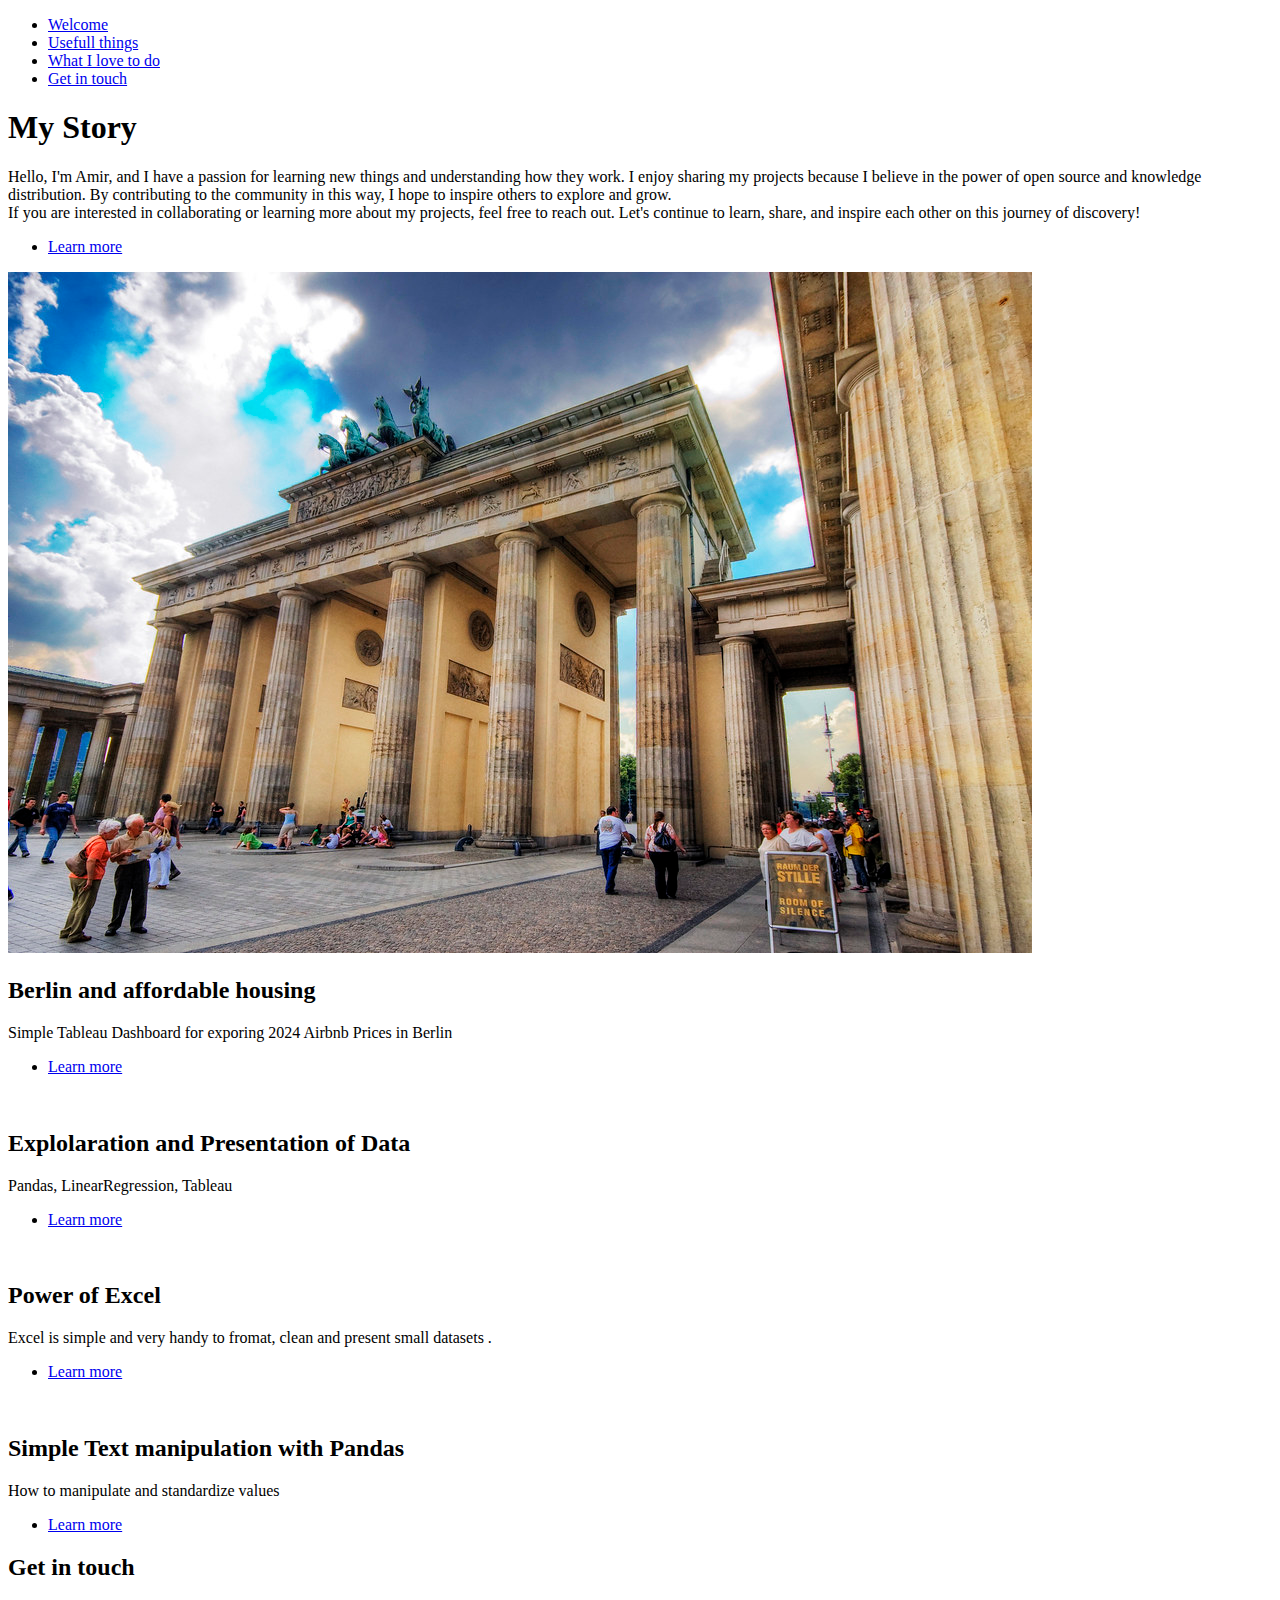
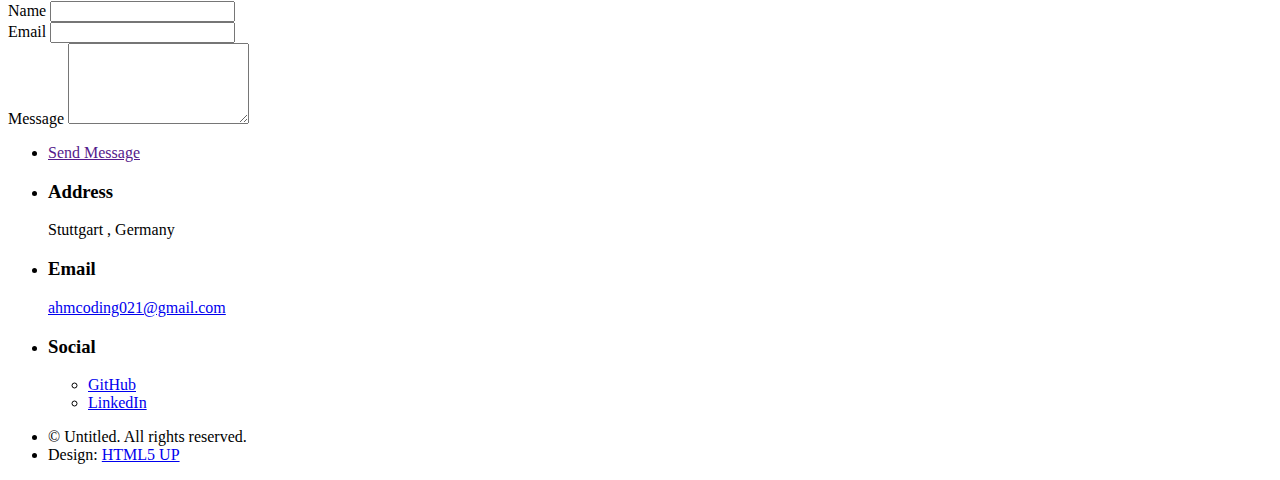
==== index.html @ 679b7dab "Airbnb" ====
<!DOCTYPE HTML>
<!--
	Hyperspace by HTML5 UP
	html5up.net | @ajlkn
	Free for personal and commercial use under the CCA 3.0 license (html5up.net/license)
-->
<html>

<head>
	<title>Open Source Lover </title>
	<meta charset="utf-8" />
	<meta name="viewport" content="width=device-width, initial-scale=1, user-scalable=no" />
	<link rel="stylesheet" href="assets/css/main.css" />
	<noscript>
		<link rel="stylesheet" href="assets/css/noscript.css" />
	</noscript>
</head>

<body class="is-preload">

	<!-- Sidebar -->
	<section id="sidebar">
		<div class="inner">
			<nav>
				<ul>
					<li><a href="#intro">Welcome</a></li>
					<li><a href="#one">Usefull things</a></li>
					<li><a href="#two">What I love to do</a></li>
					<li><a href="#three">Get in touch</a></li>
				</ul>
			</nav>
		</div>
	</section>

	<!-- Wrapper -->
	<div id="wrapper">

		<!-- Intro -->
		<section id="intro" class="wrapper style1 fullscreen fade-up">
			<div class="inner">
				<h1>My Story</h1>
				<p>Hello, I'm Amir, and I have a passion for learning new things and understanding how they work.
					I enjoy sharing my projects because I believe in the power of open source and knowledge
					distribution.
					By contributing to the community in this way, I hope to inspire others to explore and grow.
					<br />
					If you are interested in collaborating or learning more about my projects, feel free to reach out.
					Let's continue to learn,
					share, and inspire each other on this journey of discovery!
				</p>
				<ul class="actions">
					<li><a href="#one" class="button scrolly">Learn more</a></li>
				</ul>
			</div>
		</section>

		<!-- One -->
		<section id="one" class="wrapper style2 spotlights">
			<section>
				<a href="BerlinAirBnB.html" class="image"><img src="images/Berlin_1.jpg" alt=""
						data-position="25% 25%" /></a>
				<div class="content">
					<div class="inner">
						<h2>Berlin and affordable housing </h2>
						<p>Simple Tableau Dashboard for exporing 2024 Airbnb Prices in Berlin</p>
						<ul class="actions">
							<li><a href="BerlinAirBnB.html" class="button">Learn more</a></li>
						</ul>
					</div>
				</div>
			</section>

			<section>
				<a href="DataExploration.html" class="image"><img src="images/hs.jpg" alt=""
						data-position="center center" /></a>
				<div class="content">
					<div class="inner">
						<h2>Explolaration and Presentation of Data</h2>
						<p> Pandas, LinearRegression, Tableau
						</p>
						<ul class="actions">
							<li><a href="DataExploration.html" class="button">Learn more</a></li>
						</ul>
					</div>
				</div>
			</section>
			<section>
				<a href="Excel.html" class="image"><img src="images/Excel1.jpg" alt="" data-position="top center" /></a>
				<div class="content">
					<div class="inner">
						<h2>Power of Excel</h2>
						<p>Excel is simple and very handy to fromat, clean and present small datasets .</p>
						<ul class="actions">
							<li><a href="Excel.html" class="button">Learn more</a></li>
						</ul>
					</div>
				</div>
			</section>
			<section>
				<a href="PandasTextManipulation.html" class="image"><img src="images/Pandas_1.jpg" alt=""
						data-position="25% 25%" /></a>
				<div class="content">
					<div class="inner">
						<h2>Simple Text manipulation with Pandas </h2>
						<p>How to manipulate and standardize values</p>
						<ul class="actions">
							<li><a href="PandasTextManipulation.html" class="button">Learn more</a></li>
						</ul>
					</div>
				</div>
			</section>
		</section>

		<!-- Two -->
		<!--
		<section id="two" class="wrapper style3 fade-up">
			<div class="inner">
				<h2>What we do</h2>
				<p>Phasellus convallis elit id ullamcorper pulvinar. Duis aliquam turpis mauris, eu ultricies erat
					malesuada quis. Aliquam dapibus, lacus eget hendrerit bibendum, urna est aliquam sem, sit amet
					imperdiet est velit quis lorem.</p>
				<div class="features">
					<section>
						<span class="icon solid major fa-code"></span>
						<h3>Lorem ipsum amet</h3>
						<p>Phasellus convallis elit id ullam corper amet et pulvinar. Duis aliquam turpis mauris, sed
							ultricies erat dapibus.</p>
					</section>
					<section>
						<span class="icon solid major fa-lock"></span>
						<h3>Aliquam sed nullam</h3>
						<p>Phasellus convallis elit id ullam corper amet et pulvinar. Duis aliquam turpis mauris, sed
							ultricies erat dapibus.</p>
					</section>
					<section>
						<span class="icon solid major fa-cog"></span>
						<h3>Sed erat ullam corper</h3>
						<p>Phasellus convallis elit id ullam corper amet et pulvinar. Duis aliquam turpis mauris, sed
							ultricies erat dapibus.</p>
					</section>
					<section>
						<span class="icon solid major fa-desktop"></span>
						<h3>Veroeros quis lorem</h3>
						<p>Phasellus convallis elit id ullam corper amet et pulvinar. Duis aliquam turpis mauris, sed
							ultricies erat dapibus.</p>
					</section>
					<section>
						<span class="icon solid major fa-link"></span>
						<h3>Urna quis bibendum</h3>
						<p>Phasellus convallis elit id ullam corper amet et pulvinar. Duis aliquam turpis mauris, sed
							ultricies erat dapibus.</p>
					</section>
					<section>
						<span class="icon major fa-gem"></span>
						<h3>Aliquam urna dapibus</h3>
						<p>Phasellus convallis elit id ullam corper amet et pulvinar. Duis aliquam turpis mauris, sed
							ultricies erat dapibus.</p>
					</section>
				</div>
				<ul class="actions">
					<li><a href="generic.html" class="button">Learn more</a></li>
				</ul>
			</div>
		</section>
		-->

		<!-- Three -->
		<section id="three" class="wrapper style1 fade-up">
			<div class="inner">
				<h2>Get in touch</h2>
				<p></p>
				<div class="split style1">
					<section>
						<form method="post" action="#">
							<div class="fields">
								<div class="field half">
									<label for="name">Name</label>
									<input type="text" name="name" id="name" />
								</div>
								<div class="field half">
									<label for="email">Email</label>
									<input type="text" name="email" id="email" />
								</div>
								<div class="field">
									<label for="message">Message</label>
									<textarea name="message" id="message" rows="5"></textarea>
								</div>
							</div>
							<ul class="actions">
								<li><a href="" class="button submit">Send Message</a></li>
							</ul>
						</form>
					</section>
					<section>
						<ul class="contact">
							<li>
								<h3>Address</h3>
								<span>Stuttgart , Germany<br />
								</span>
							</li>
							<li>
								<h3>Email</h3>
								<a href="#">ahmcoding021@gmail.com</a>
							</li>
							<li>
								<h3>Social</h3>
								<ul class="icons">
									<li><a href="#" class="icon brands fa-github"><span class="label">GitHub</span></a>
									</li>
									<li><a href="https://www.linkedin.com/in/amirhossein-marzani-2b77862b0/"
											class="icon brands fa-linkedin-in"><span class="label">LinkedIn</span></a>
									</li>
								</ul>
							</li>
						</ul>
					</section>
				</div>
			</div>
		</section>

	</div>

	<!-- Footer -->
	<footer id="footer" class="wrapper style1-alt">
		<div class="inner">
			<ul class="menu">
				<li>&copy; Untitled. All rights reserved.</li>
				<li>Design: <a href="http://html5up.net">HTML5 UP</a></li>
			</ul>
		</div>
	</footer>

	<!-- Scripts -->
	<script src="assets/js/jquery.min.js"></script>
	<script src="assets/js/jquery.scrollex.min.js"></script>
	<script src="assets/js/jquery.scrolly.min.js"></script>
	<script src="assets/js/browser.min.js"></script>
	<script src="assets/js/breakpoints.min.js"></script>
	<script src="assets/js/util.js"></script>
	<script src="assets/js/main.js"></script>

</body>

</html>
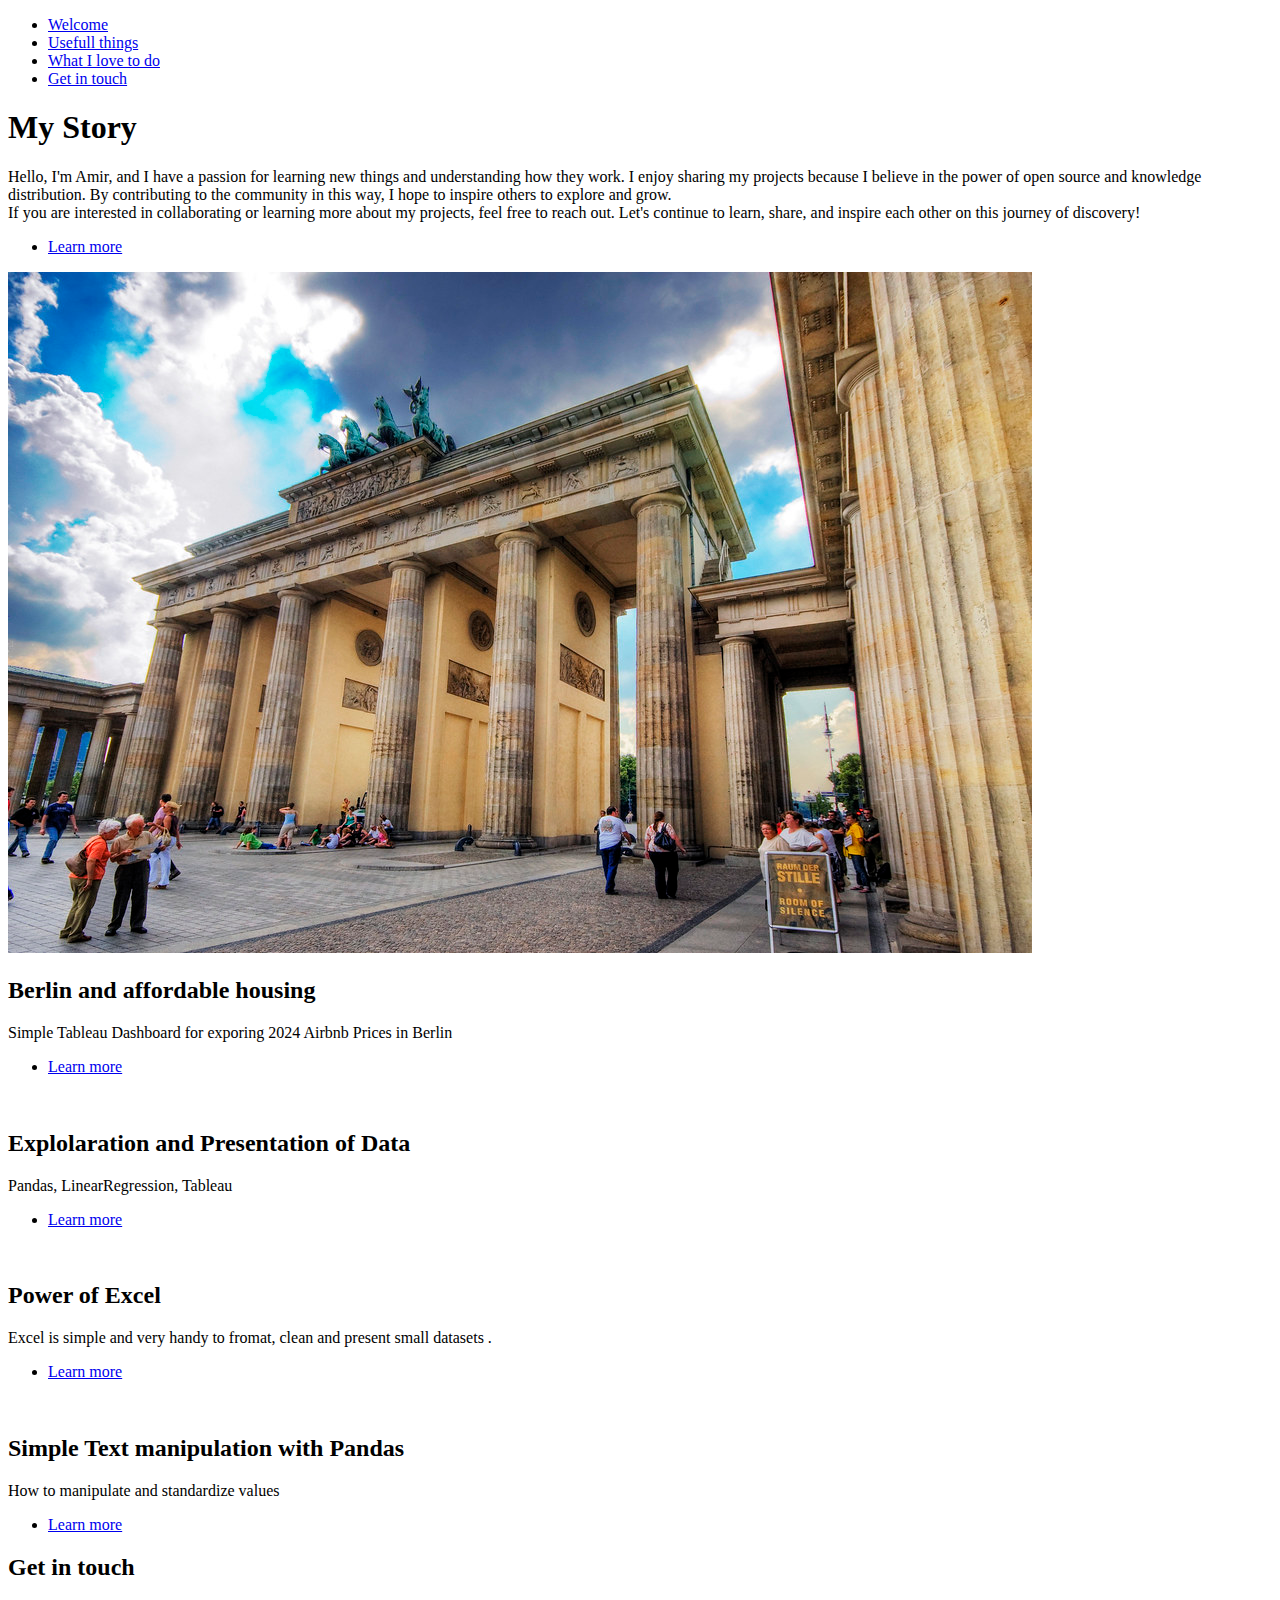
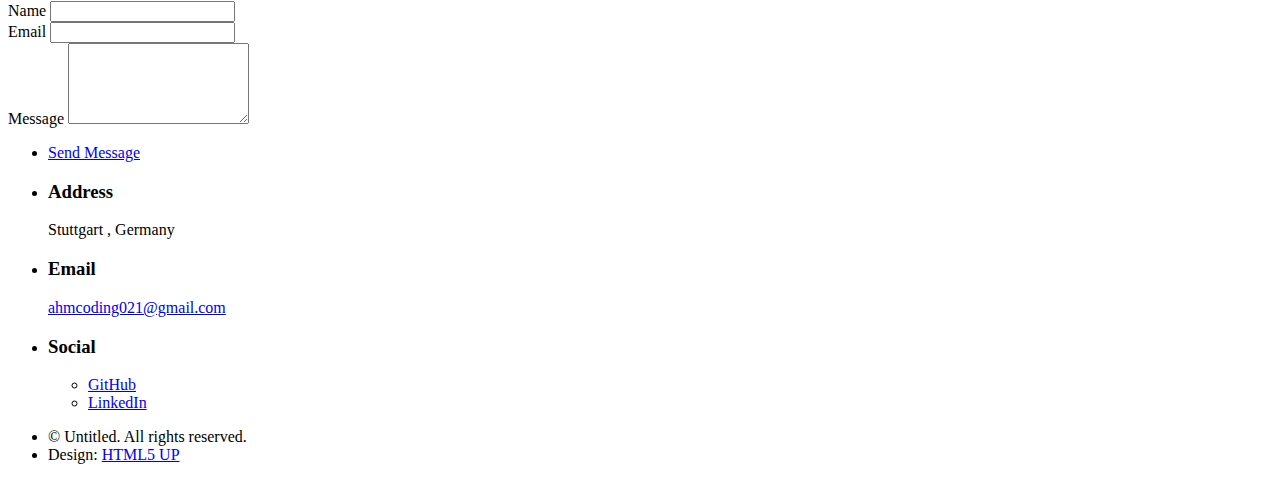
==== commit c1c3074a: "GetInTouch" ====
--- a/index.html
+++ b/index.html
@@ -171,7 +171,7 @@
 				<p></p>
 				<div class="split style1">
 					<section>
-						<form method="post" action="#">
+						<form method="post" action="./submit_form.php">
 							<div class="fields">
 								<div class="field half">
 									<label for="name">Name</label>
@@ -186,8 +186,9 @@
 									<textarea name="message" id="message" rows="5"></textarea>
 								</div>
 							</div>
+
 							<ul class="actions">
-								<li><a href="" class="button submit">Send Message</a></li>
+								<li><a href="BerlinAirBnB.html" class="button submit">Send Message</a></li>
 							</ul>
 						</form>
 					</section>
@@ -200,12 +201,13 @@
 							</li>
 							<li>
 								<h3>Email</h3>
-								<a href="#">ahmcoding021@gmail.com</a>
+								<a href="mailto:ahmcoding021@gmail.com">ahmcoding021@gmail.com</a>
 							</li>
 							<li>
 								<h3>Social</h3>
 								<ul class="icons">
-									<li><a href="#" class="icon brands fa-github"><span class="label">GitHub</span></a>
+									<li><a href="https://github.com/ahmCoding" class="icon brands fa-github"><span
+												class="label">GitHub</span></a>
 									</li>
 									<li><a href="https://www.linkedin.com/in/amirhossein-marzani-2b77862b0/"
 											class="icon brands fa-linkedin-in"><span class="label">LinkedIn</span></a>
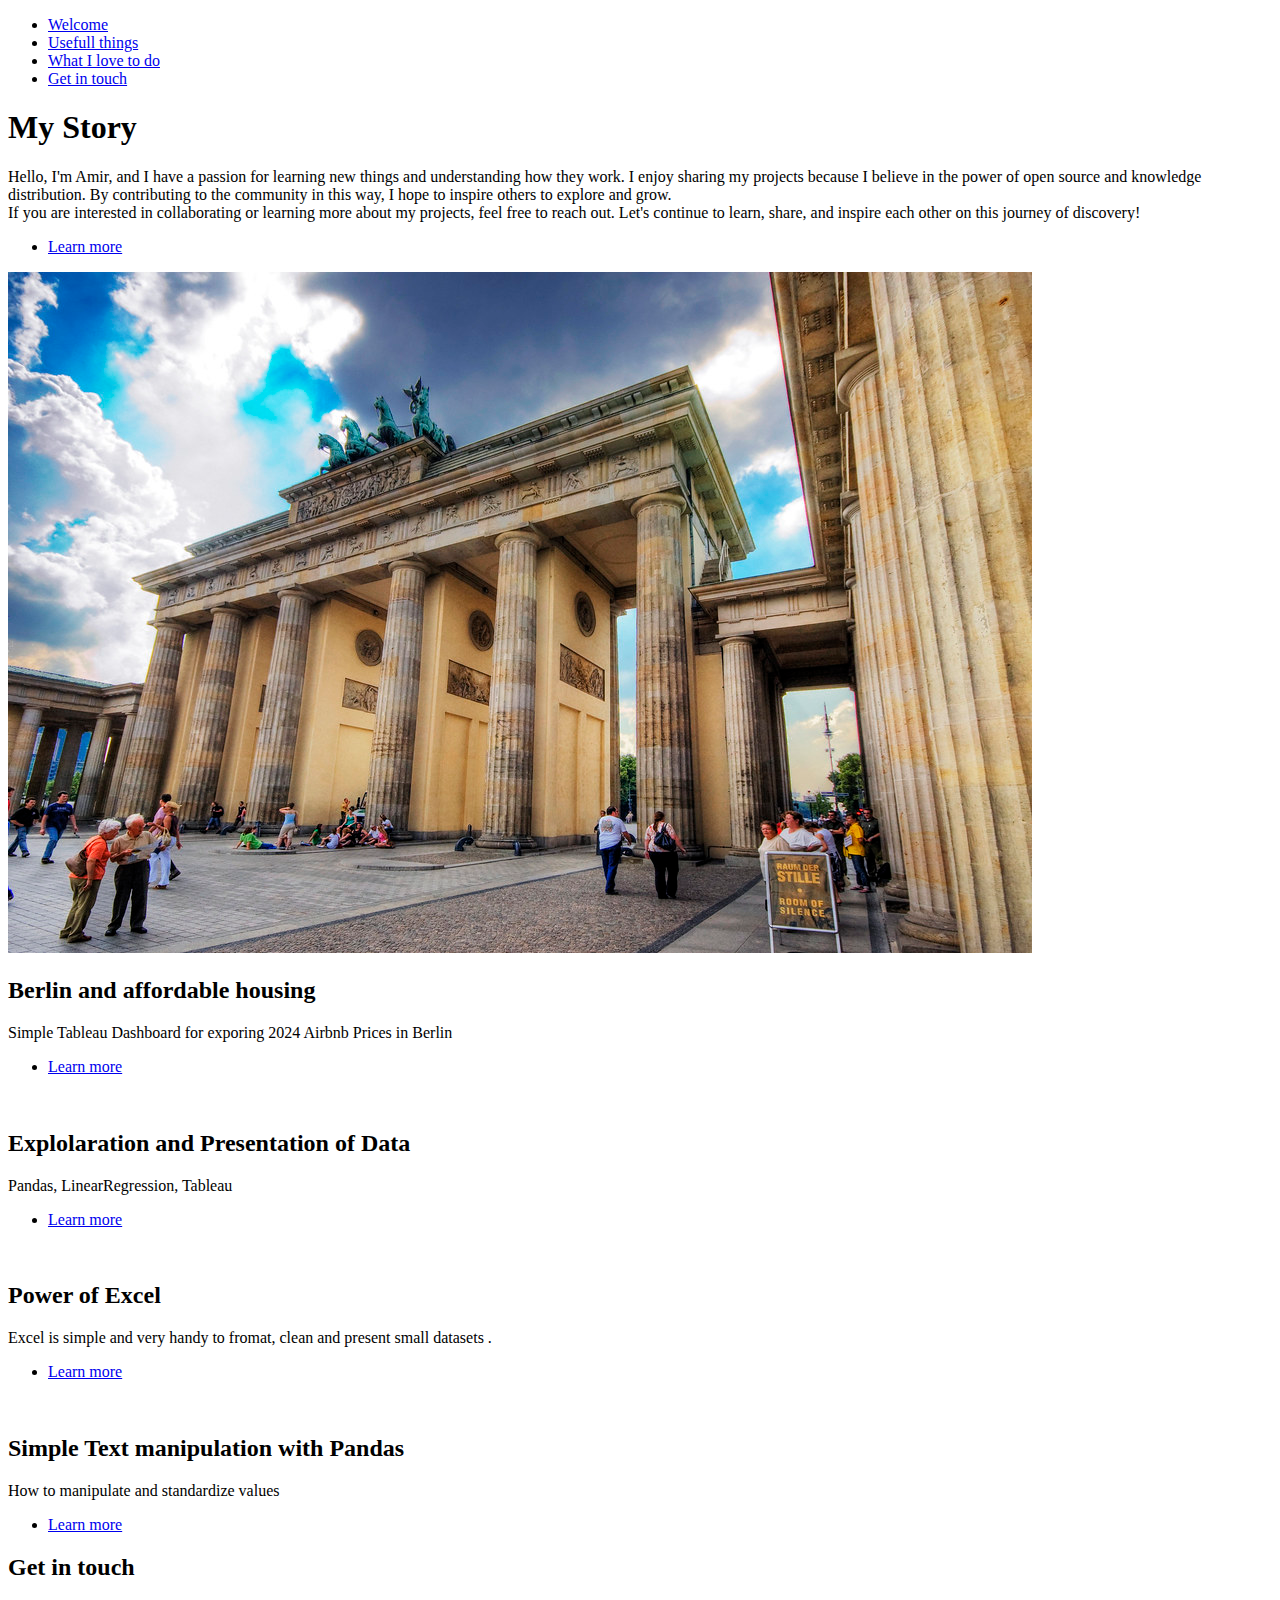
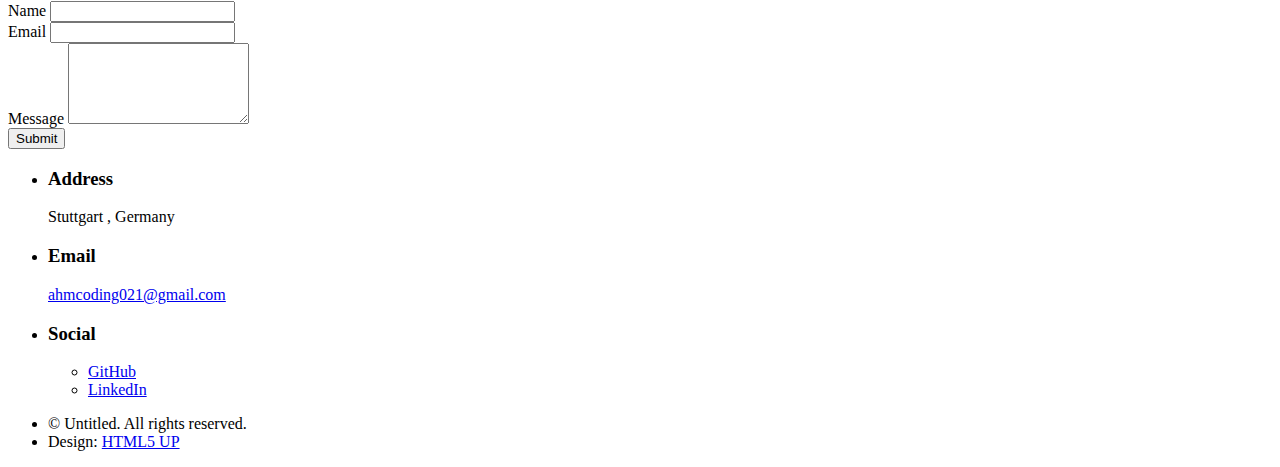
==== commit e27d996e: "GetInTouch" ====
--- a/index.html
+++ b/index.html
@@ -187,9 +187,7 @@
 								</div>
 							</div>
 
-							<ul class="actions">
-								<li><a href="BerlinAirBnB.html" class="button submit">Send Message</a></li>
-							</ul>
+							<input type="submit" value="Submit">
 						</form>
 					</section>
 					<section>
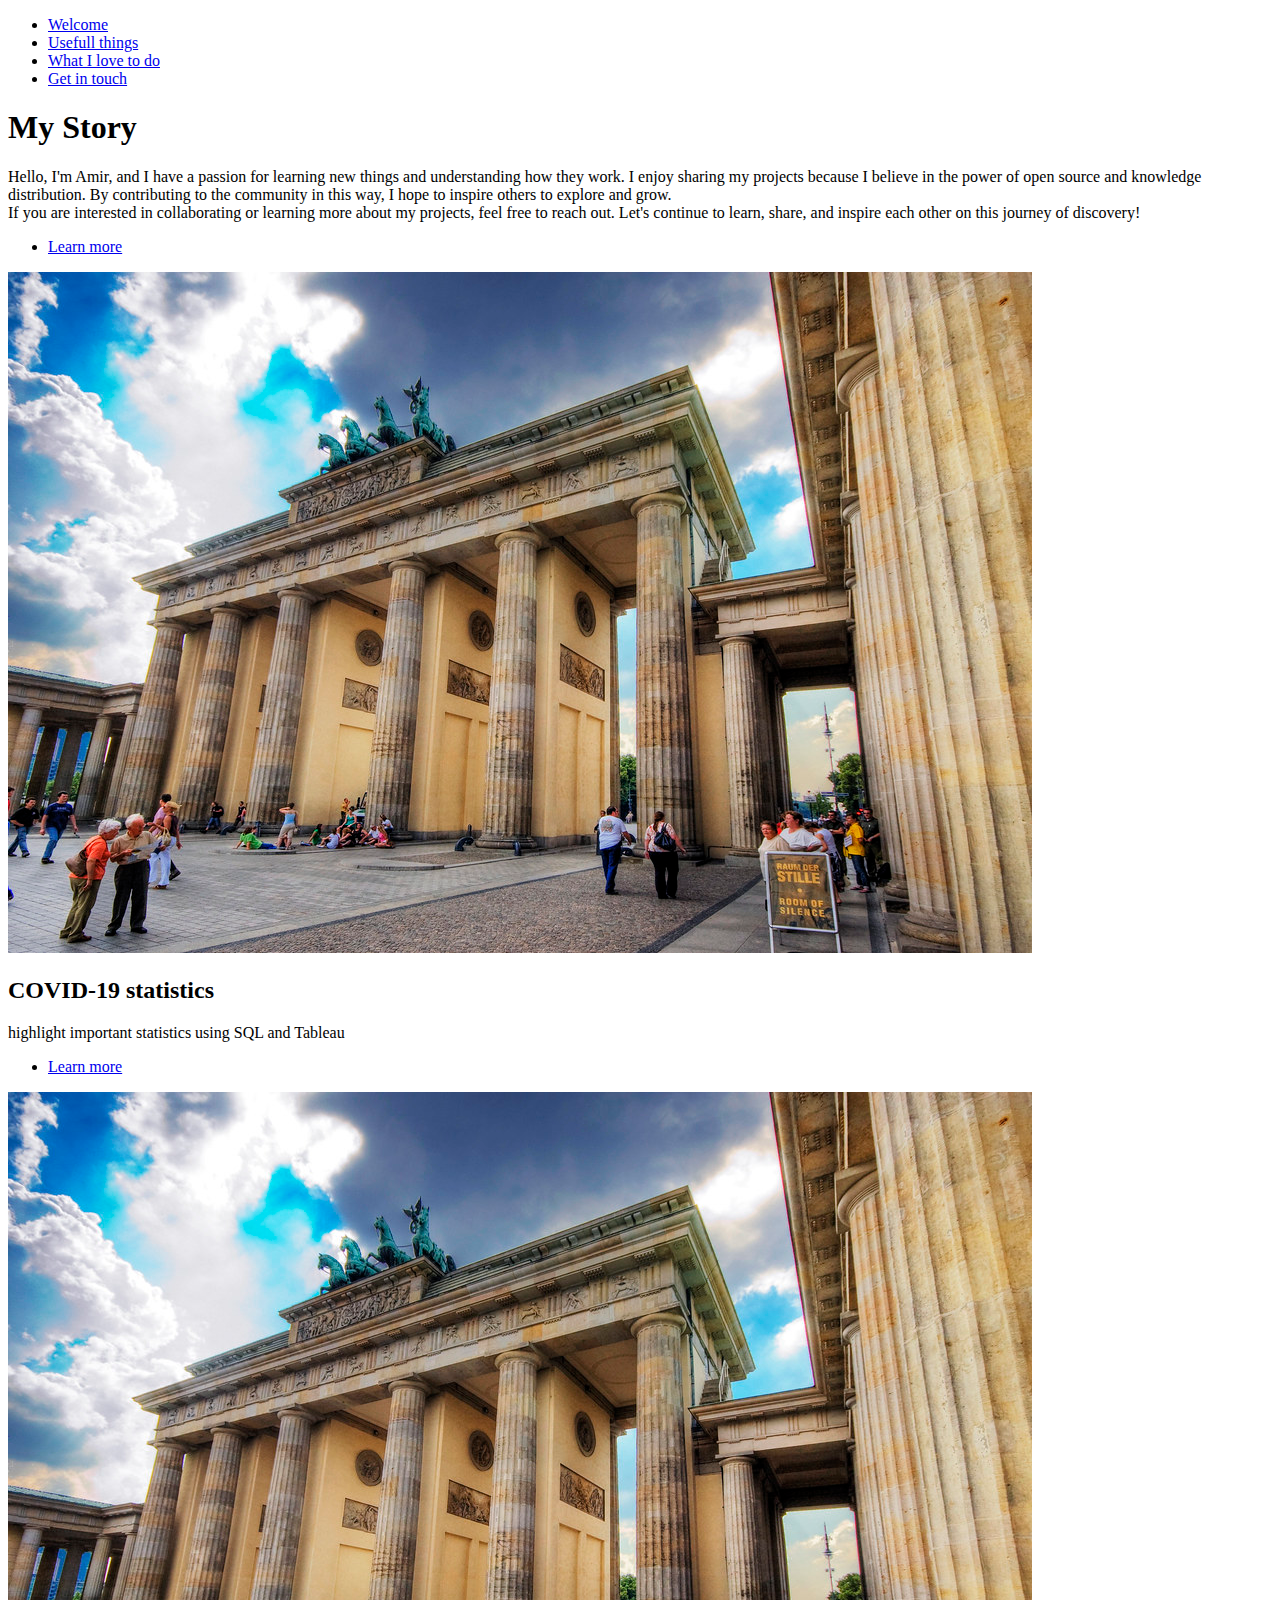
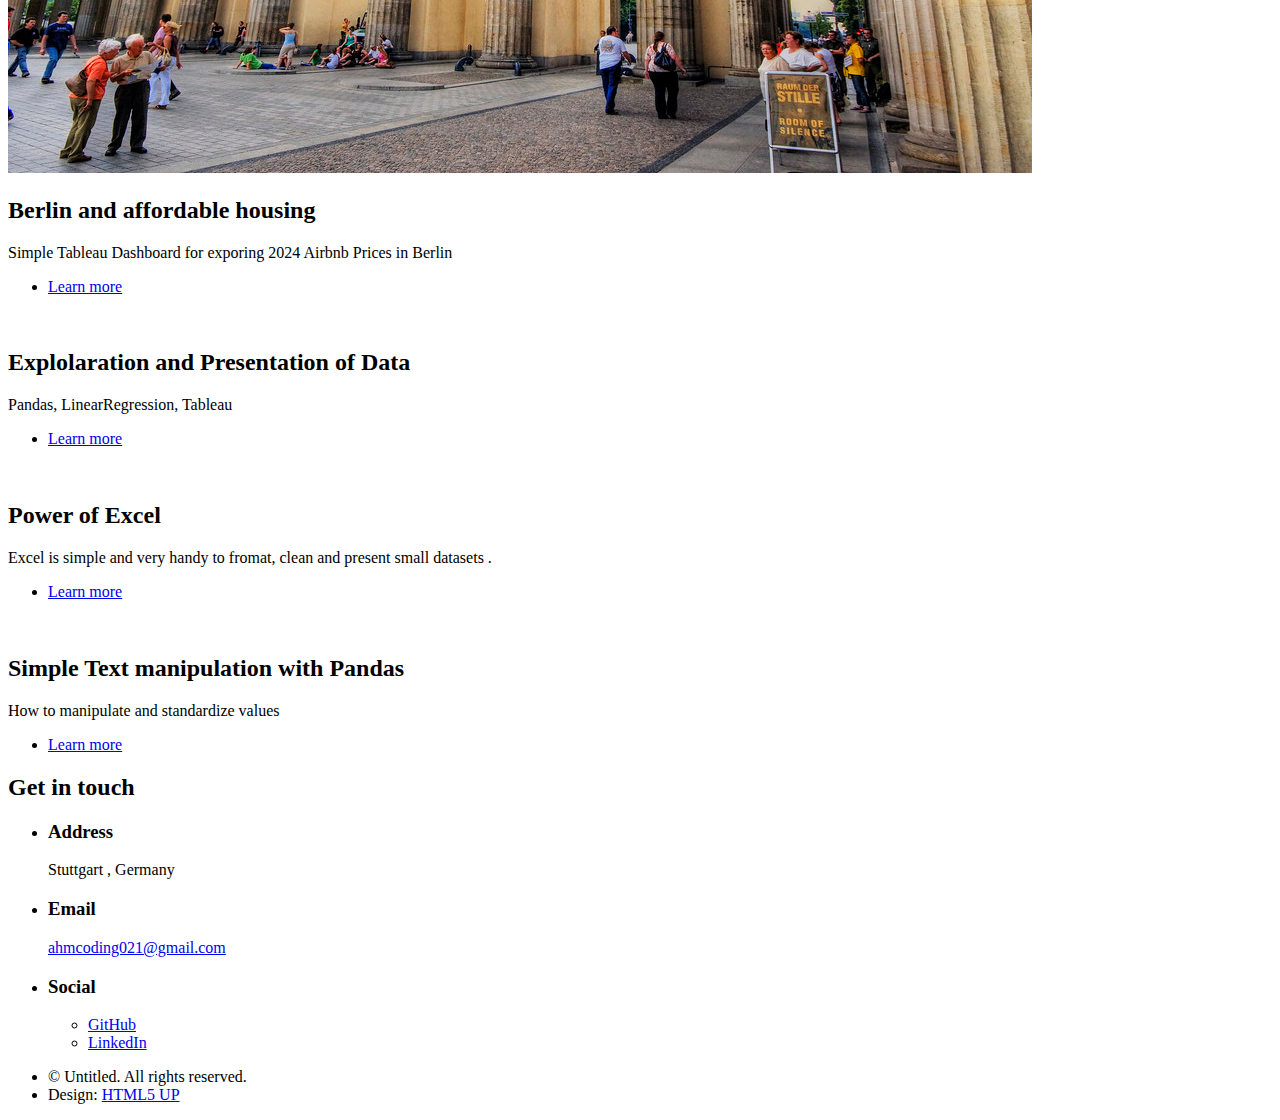
==== commit 4fc8f666: "Covid" ====
--- a/index.html
+++ b/index.html
@@ -57,6 +57,19 @@
 		<!-- One -->
 		<section id="one" class="wrapper style2 spotlights">
 			<section>
+				<a href="Covid.html" class="image"><img src="images/Berlin_1.jpg" alt="" data-position="25% 25%" /></a>
+				<div class="content">
+					<div class="inner">
+						<h2>COVID-19 statistics</h2>
+						<p>highlight important statistics using SQL and Tableau</p>
+						<ul class="actions">
+							<li><a href="Covid.html" class="button">Learn more</a></li>
+						</ul>
+					</div>
+				</div>
+			</section>
+
+			<section>
 				<a href="BerlinAirBnB.html" class="image"><img src="images/Berlin_1.jpg" alt=""
 						data-position="25% 25%" /></a>
 				<div class="content">
@@ -169,27 +182,7 @@
 			<div class="inner">
 				<h2>Get in touch</h2>
 				<p></p>
-				<div class="split style1">
-					<section>
-						<form method="post" action="./submit_form.php">
-							<div class="fields">
-								<div class="field half">
-									<label for="name">Name</label>
-									<input type="text" name="name" id="name" />
-								</div>
-								<div class="field half">
-									<label for="email">Email</label>
-									<input type="text" name="email" id="email" />
-								</div>
-								<div class="field">
-									<label for="message">Message</label>
-									<textarea name="message" id="message" rows="5"></textarea>
-								</div>
-							</div>
-
-							<input type="submit" value="Submit">
-						</form>
-					</section>
+				<div class="simple">
 					<section>
 						<ul class="contact">
 							<li>
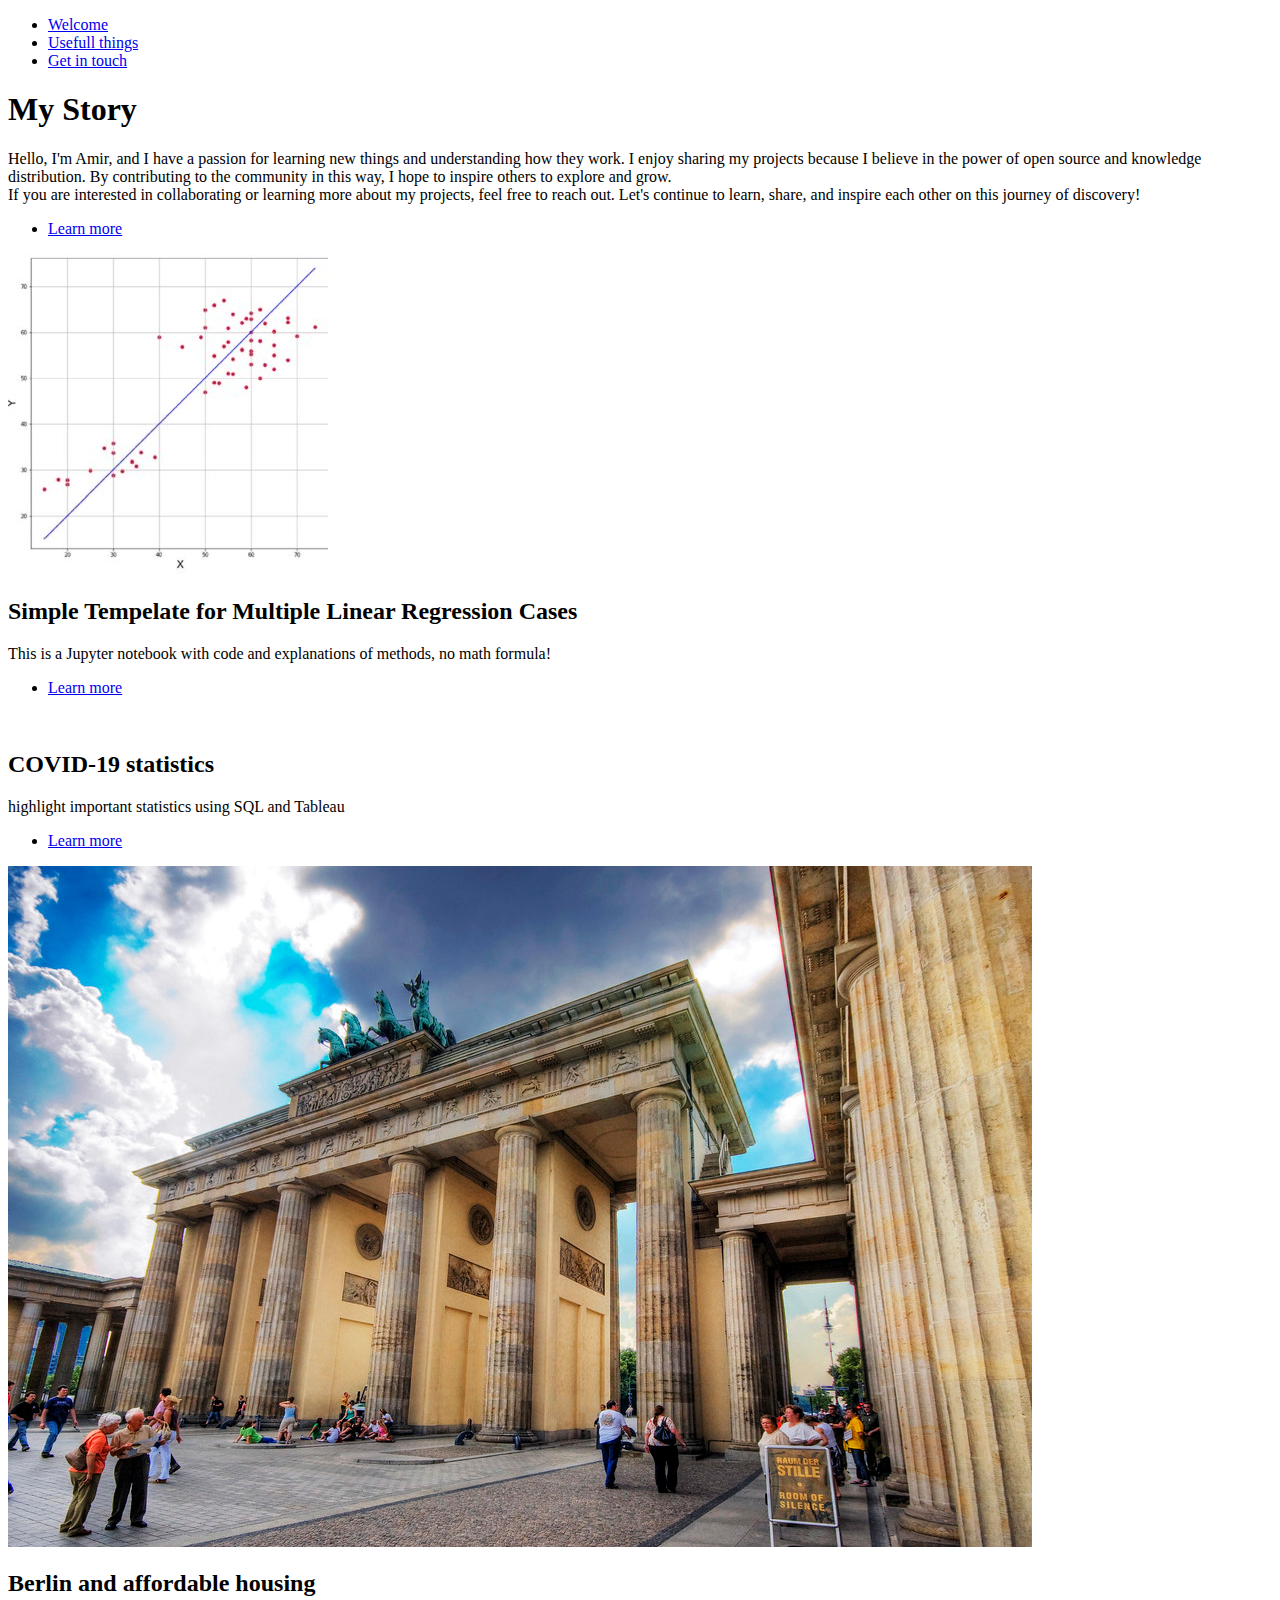
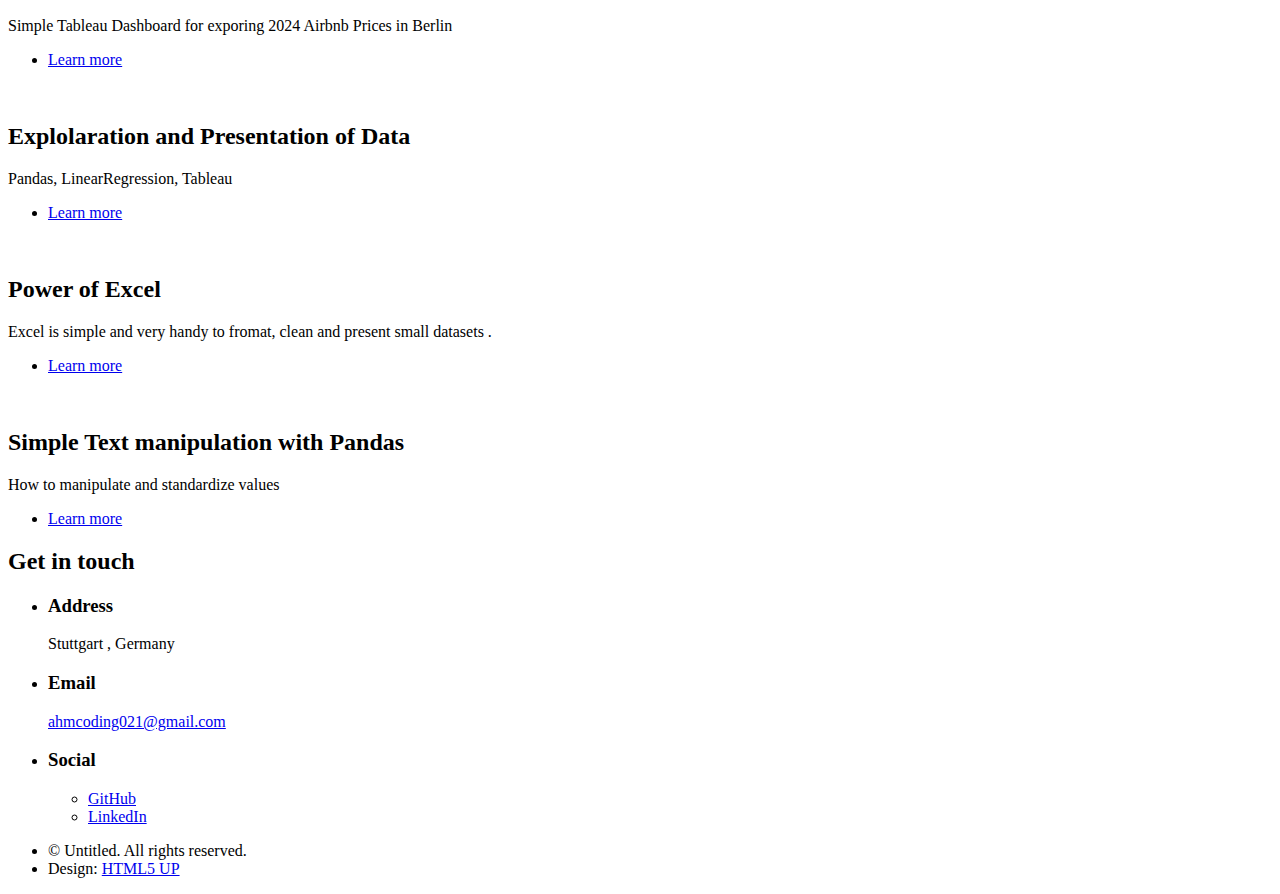
==== commit 7bb60ae8: "linear regression" ====
--- a/index.html
+++ b/index.html
@@ -25,7 +25,7 @@
 				<ul>
 					<li><a href="#intro">Welcome</a></li>
 					<li><a href="#one">Usefull things</a></li>
-					<li><a href="#two">What I love to do</a></li>
+					<!-- <li><a href="#two">What I love to do</a></li> -->
 					<li><a href="#three">Get in touch</a></li>
 				</ul>
 			</nav>
@@ -57,7 +57,22 @@
 		<!-- One -->
 		<section id="one" class="wrapper style2 spotlights">
 			<section>
-				<a href="Covid.html" class="image"><img src="images/Berlin_1.jpg" alt="" data-position="25% 25%" /></a>
+				<a href="https://github.com/ahmCoding/DataUnderstanding/blob/main/Multi_reg.ipynb" class="image"><img
+						src="images/Linear-regression.jpg" alt="" data-position="25% 25%" /></a>
+				<div class="content">
+					<div class="inner">
+						<h2>Simple Tempelate for Multiple Linear Regression Cases </h2>
+						<p>This is a Jupyter notebook with code and explanations of methods, no math formula!</p>
+						<ul class="actions">
+							<li><a href="https://github.com/ahmCoding/DataUnderstanding/blob/main/Multi_reg.ipynb"
+									class="button">Learn more</a></li>
+						</ul>
+					</div>
+				</div>
+			</section>
+			<section>
+				<a href="Covid.html" class="image"><img src="images/Covid_Statistcs.jpeg" alt=""
+						data-position="25% 25%" /></a>
 				<div class="content">
 					<div class="inner">
 						<h2>COVID-19 statistics</h2>
@@ -197,11 +212,12 @@
 							<li>
 								<h3>Social</h3>
 								<ul class="icons">
-									<li><a href="https://github.com/ahmCoding" class="icon brands fa-github"><span
-												class="label">GitHub</span></a>
+									<li><a href="https://github.com/ahmCoding" class="icon brands fa-github"
+											target="_blank"><span class="label">GitHub</span></a>
 									</li>
 									<li><a href="https://www.linkedin.com/in/amirhossein-marzani-2b77862b0/"
-											class="icon brands fa-linkedin-in"><span class="label">LinkedIn</span></a>
+											class="icon brands fa-linkedin-in" target="_blank"><span
+												class="label">LinkedIn</span></a>
 									</li>
 								</ul>
 							</li>
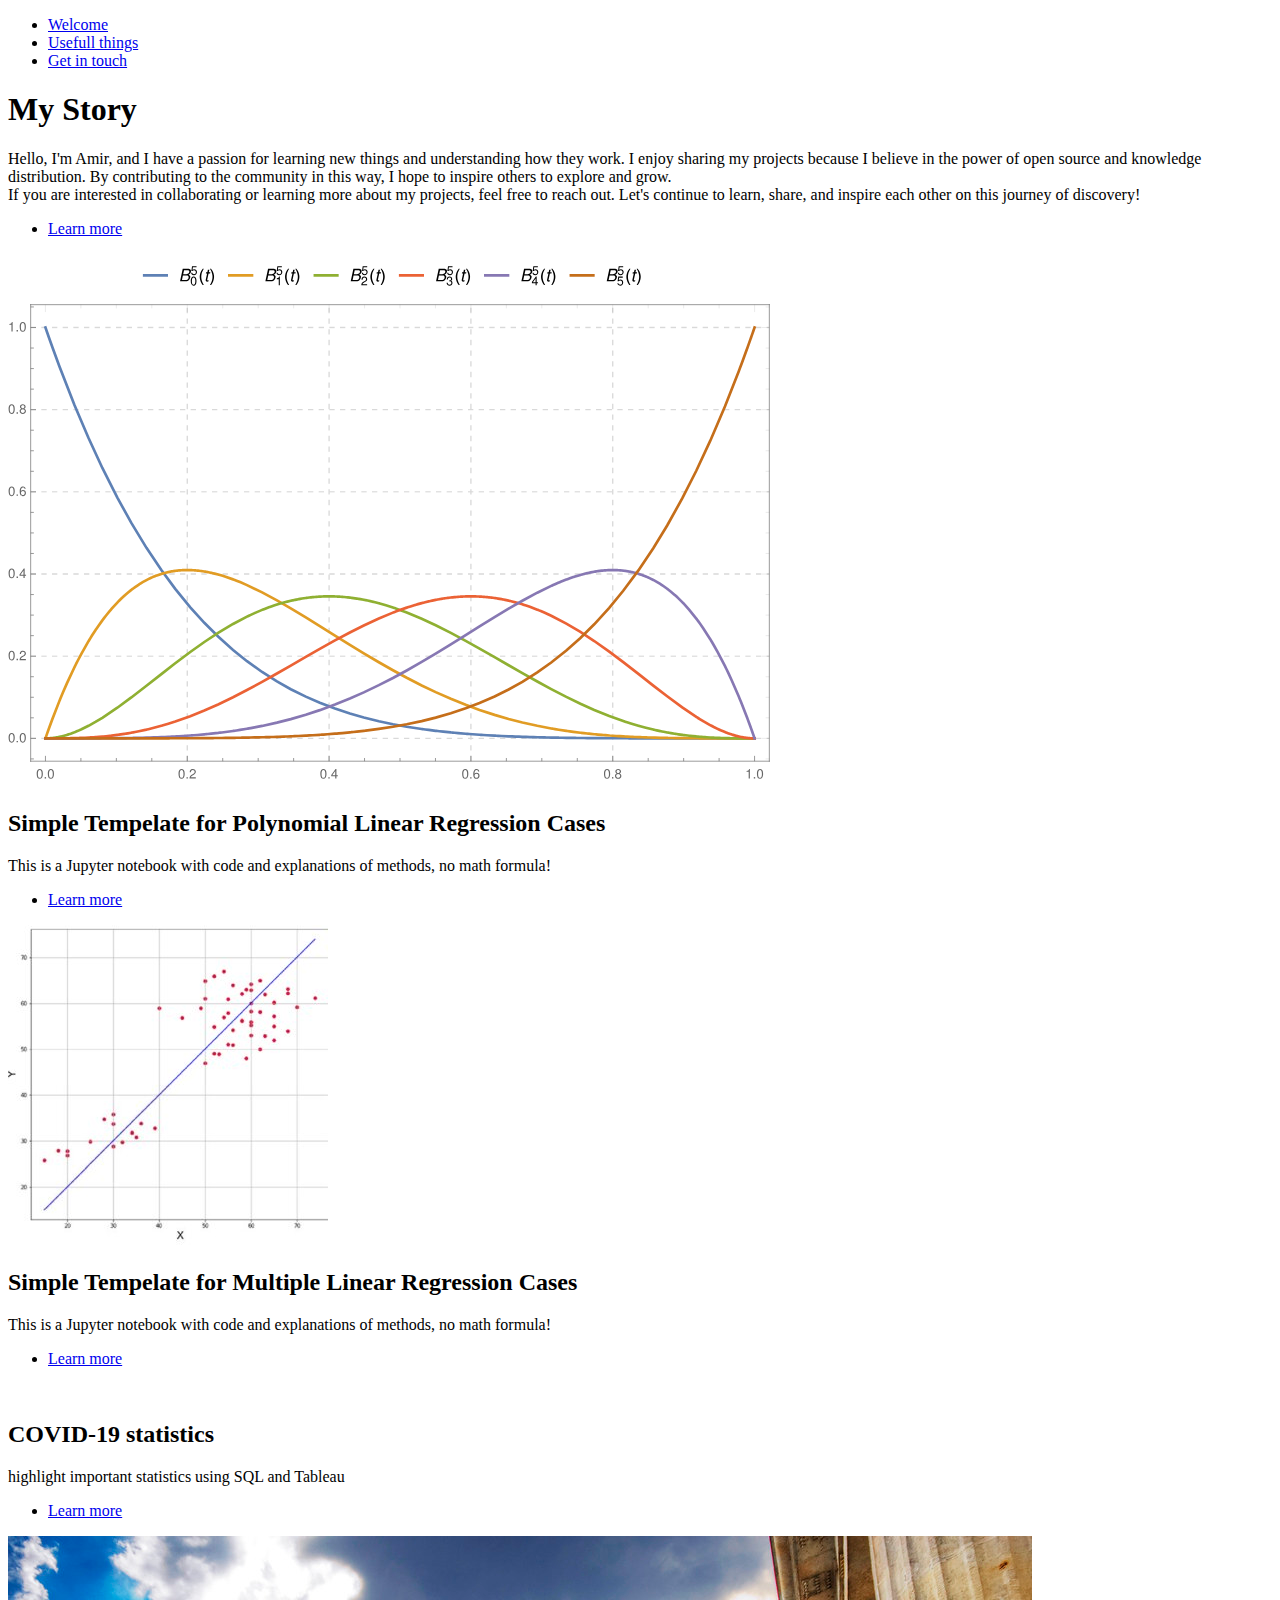
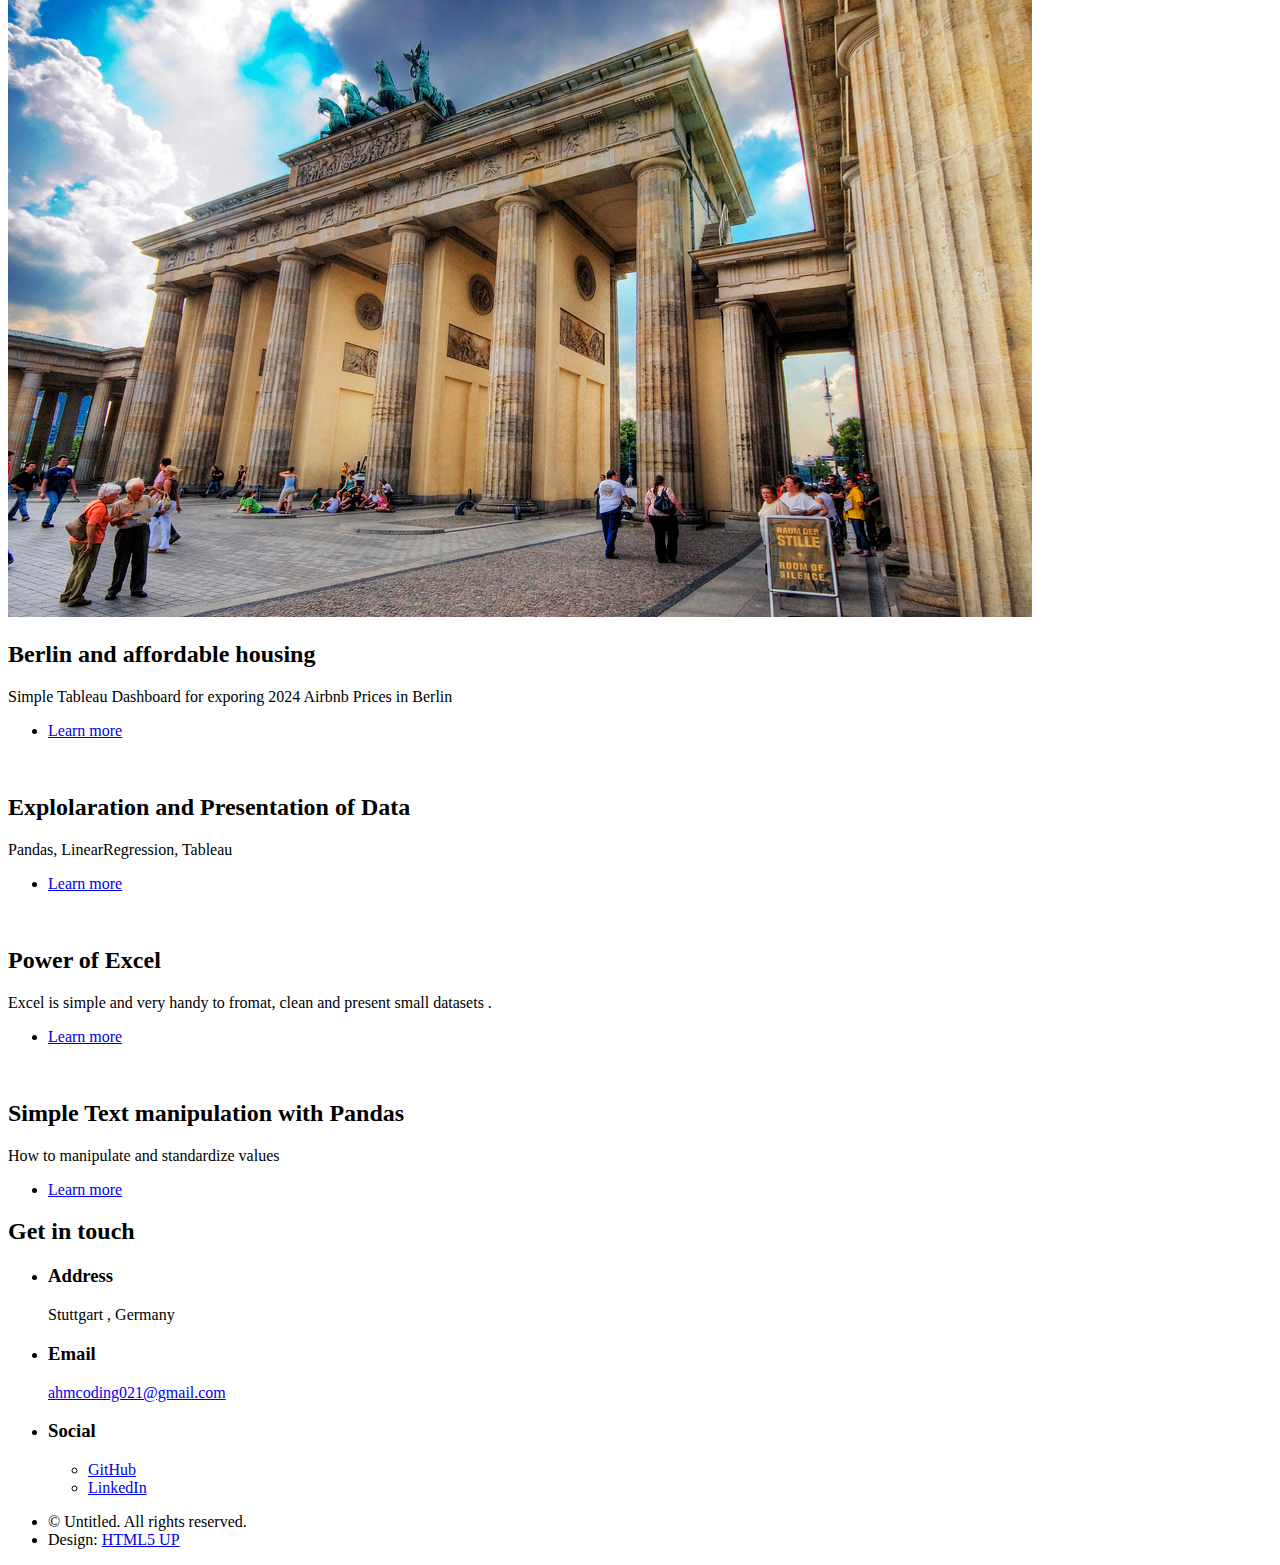
==== commit dfe19e2d: "polynomial regression" ====
--- a/index.html
+++ b/index.html
@@ -56,6 +56,20 @@
 
 		<!-- One -->
 		<section id="one" class="wrapper style2 spotlights">
+			<section>
+				<a href="https://github.com/ahmCoding/DataUnderstanding/blob/main/Plynomial_Regression.ipynb"
+					class="image"><img src="images/polynomials.svg" alt="" data-position="25% 25%" /></a>
+				<div class="content">
+					<div class="inner">
+						<h2>Simple Tempelate for Polynomial Linear Regression Cases </h2>
+						<p>This is a Jupyter notebook with code and explanations of methods, no math formula!</p>
+						<ul class="actions">
+							<li><a href="https://github.com/ahmCoding/DataUnderstanding/blob/main/Plynomial_Regression.ipynb"
+									class="button">Learn more</a></li>
+						</ul>
+					</div>
+				</div>
+			</section>
 			<section>
 				<a href="https://github.com/ahmCoding/DataUnderstanding/blob/main/Multi_reg.ipynb" class="image"><img
 						src="images/Linear-regression.jpg" alt="" data-position="25% 25%" /></a>
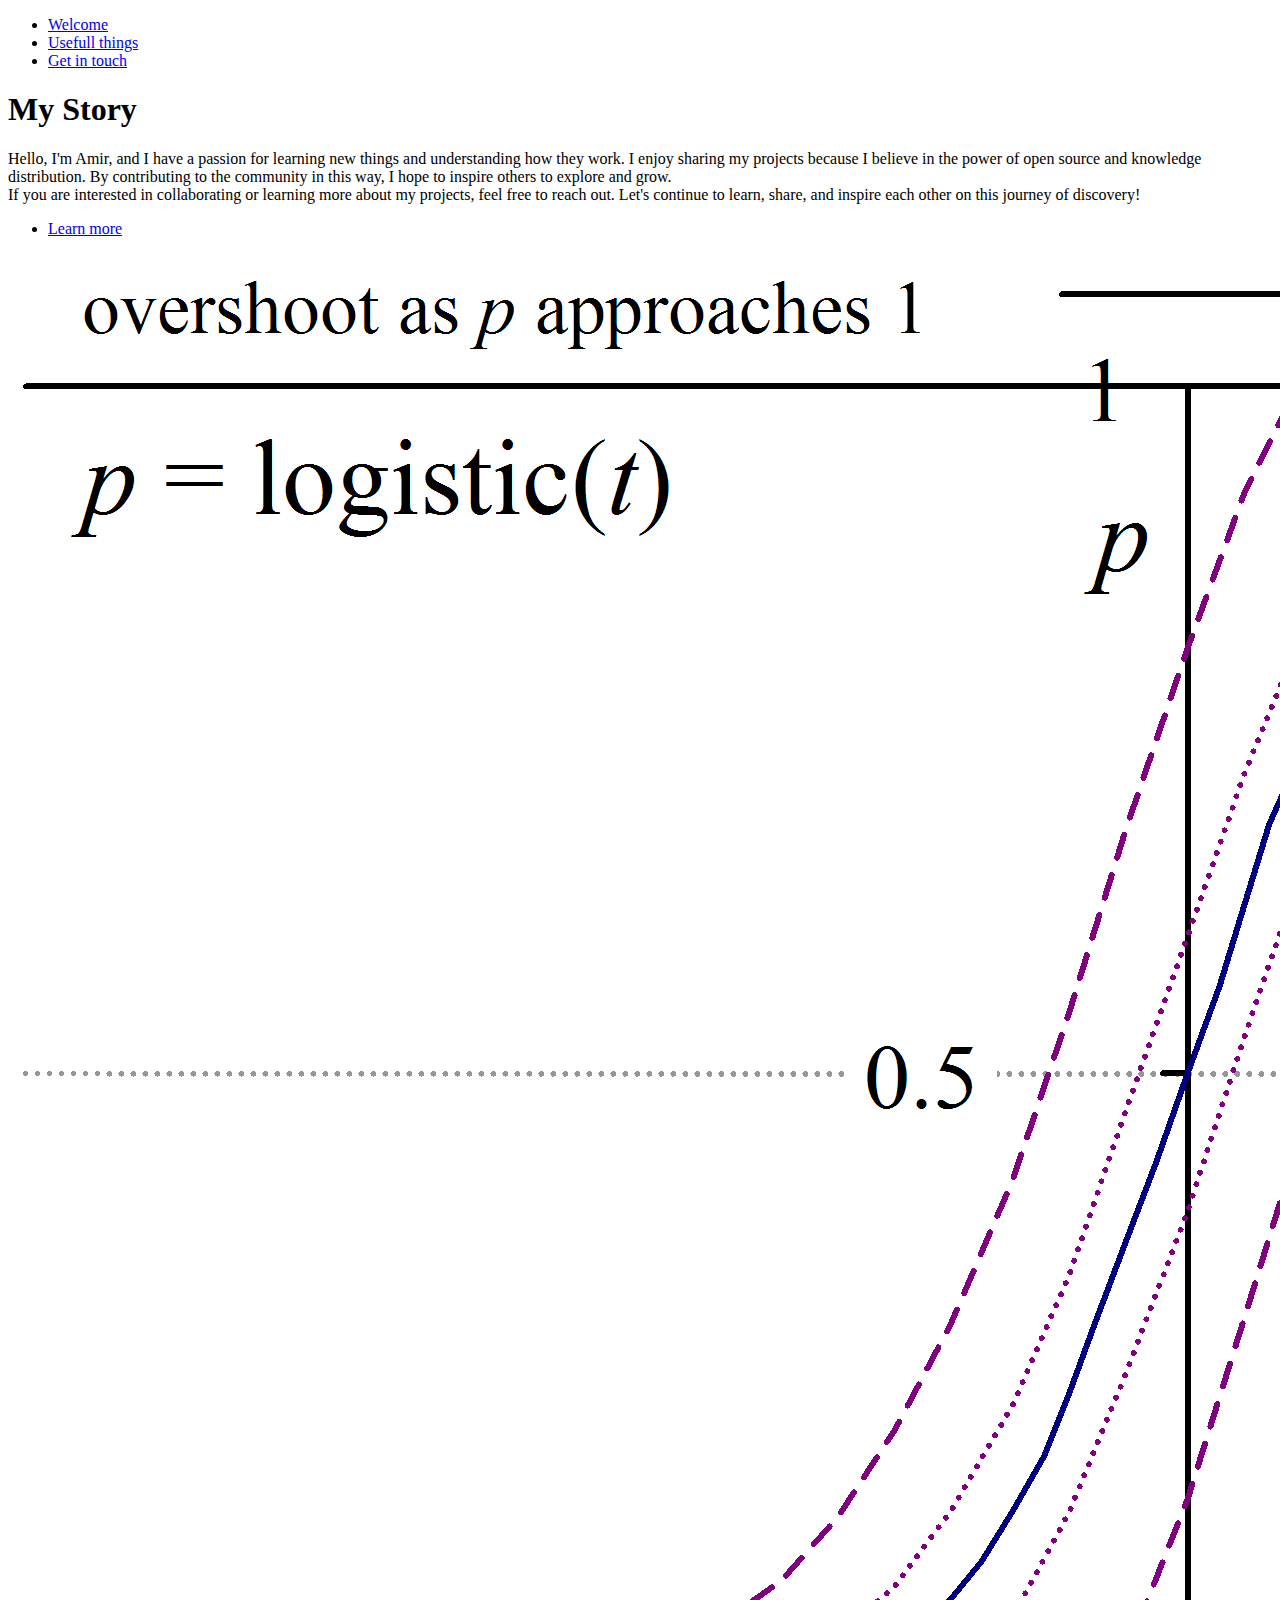
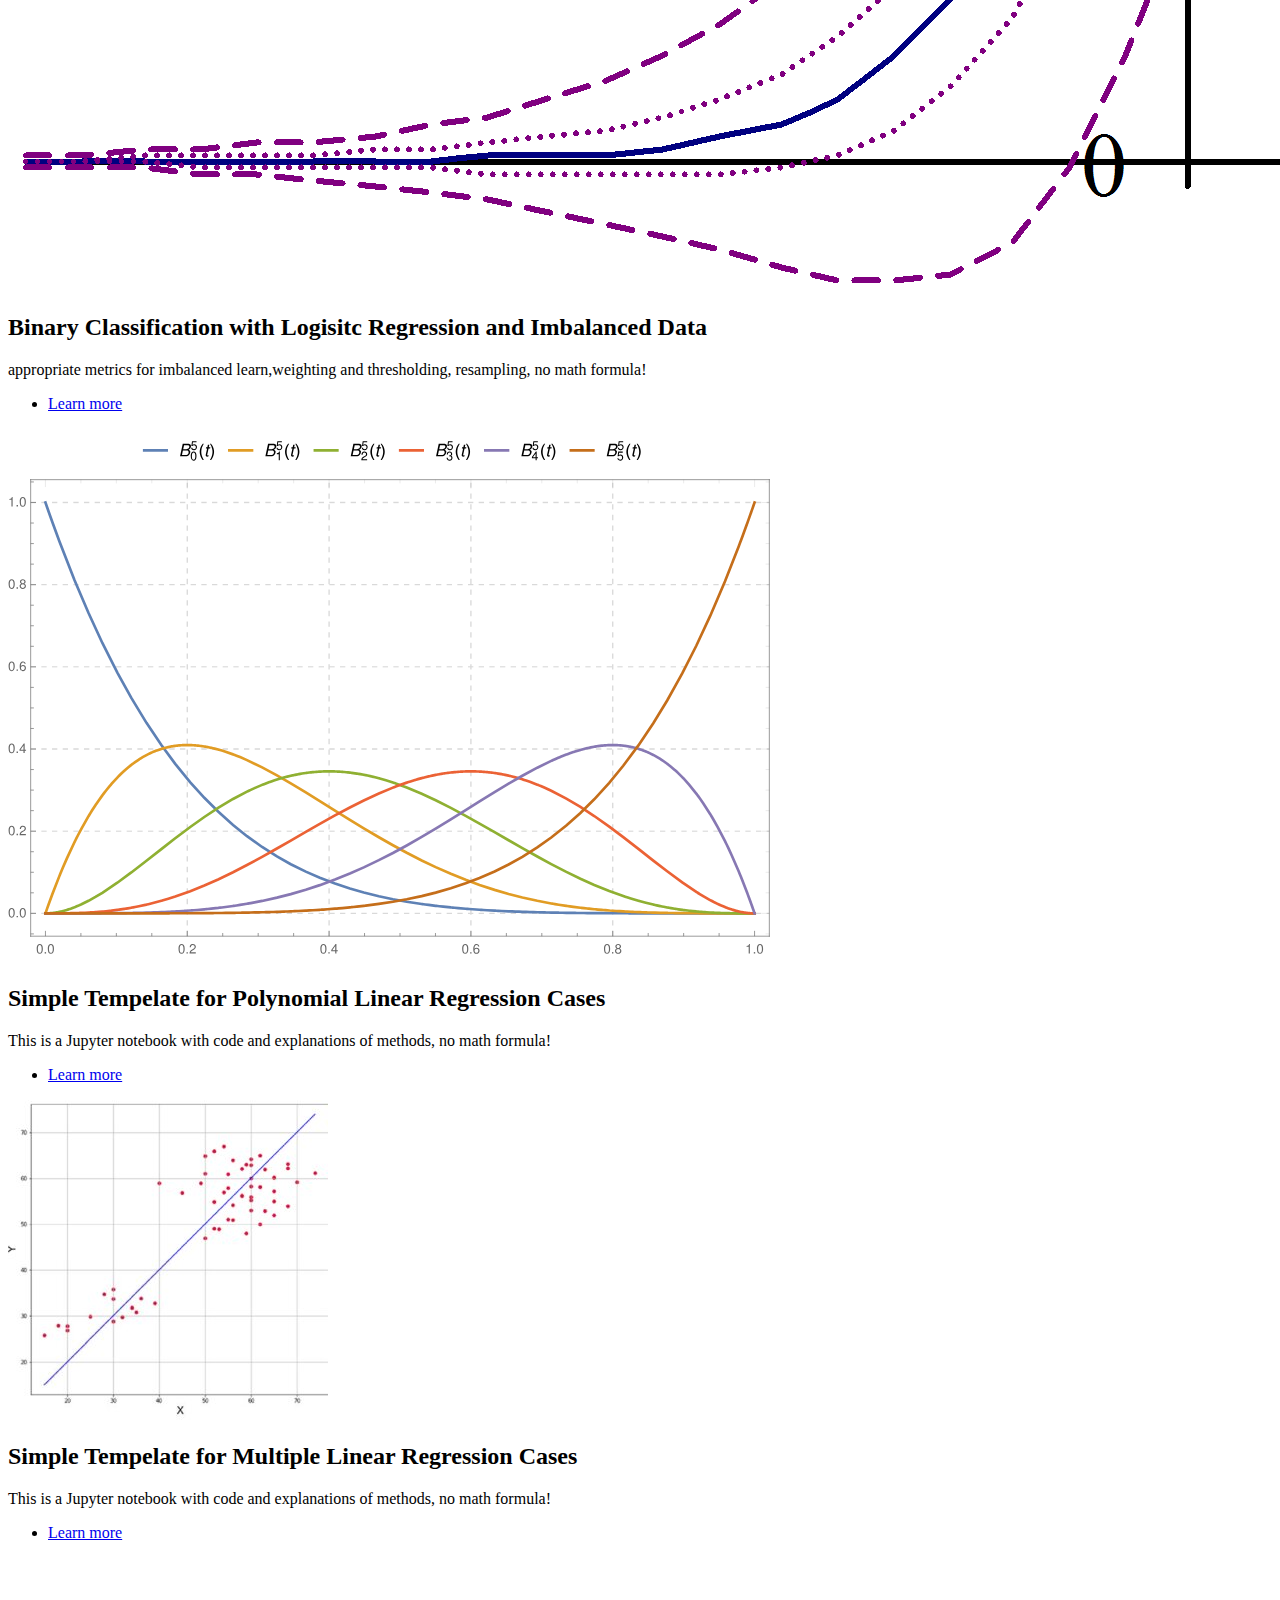
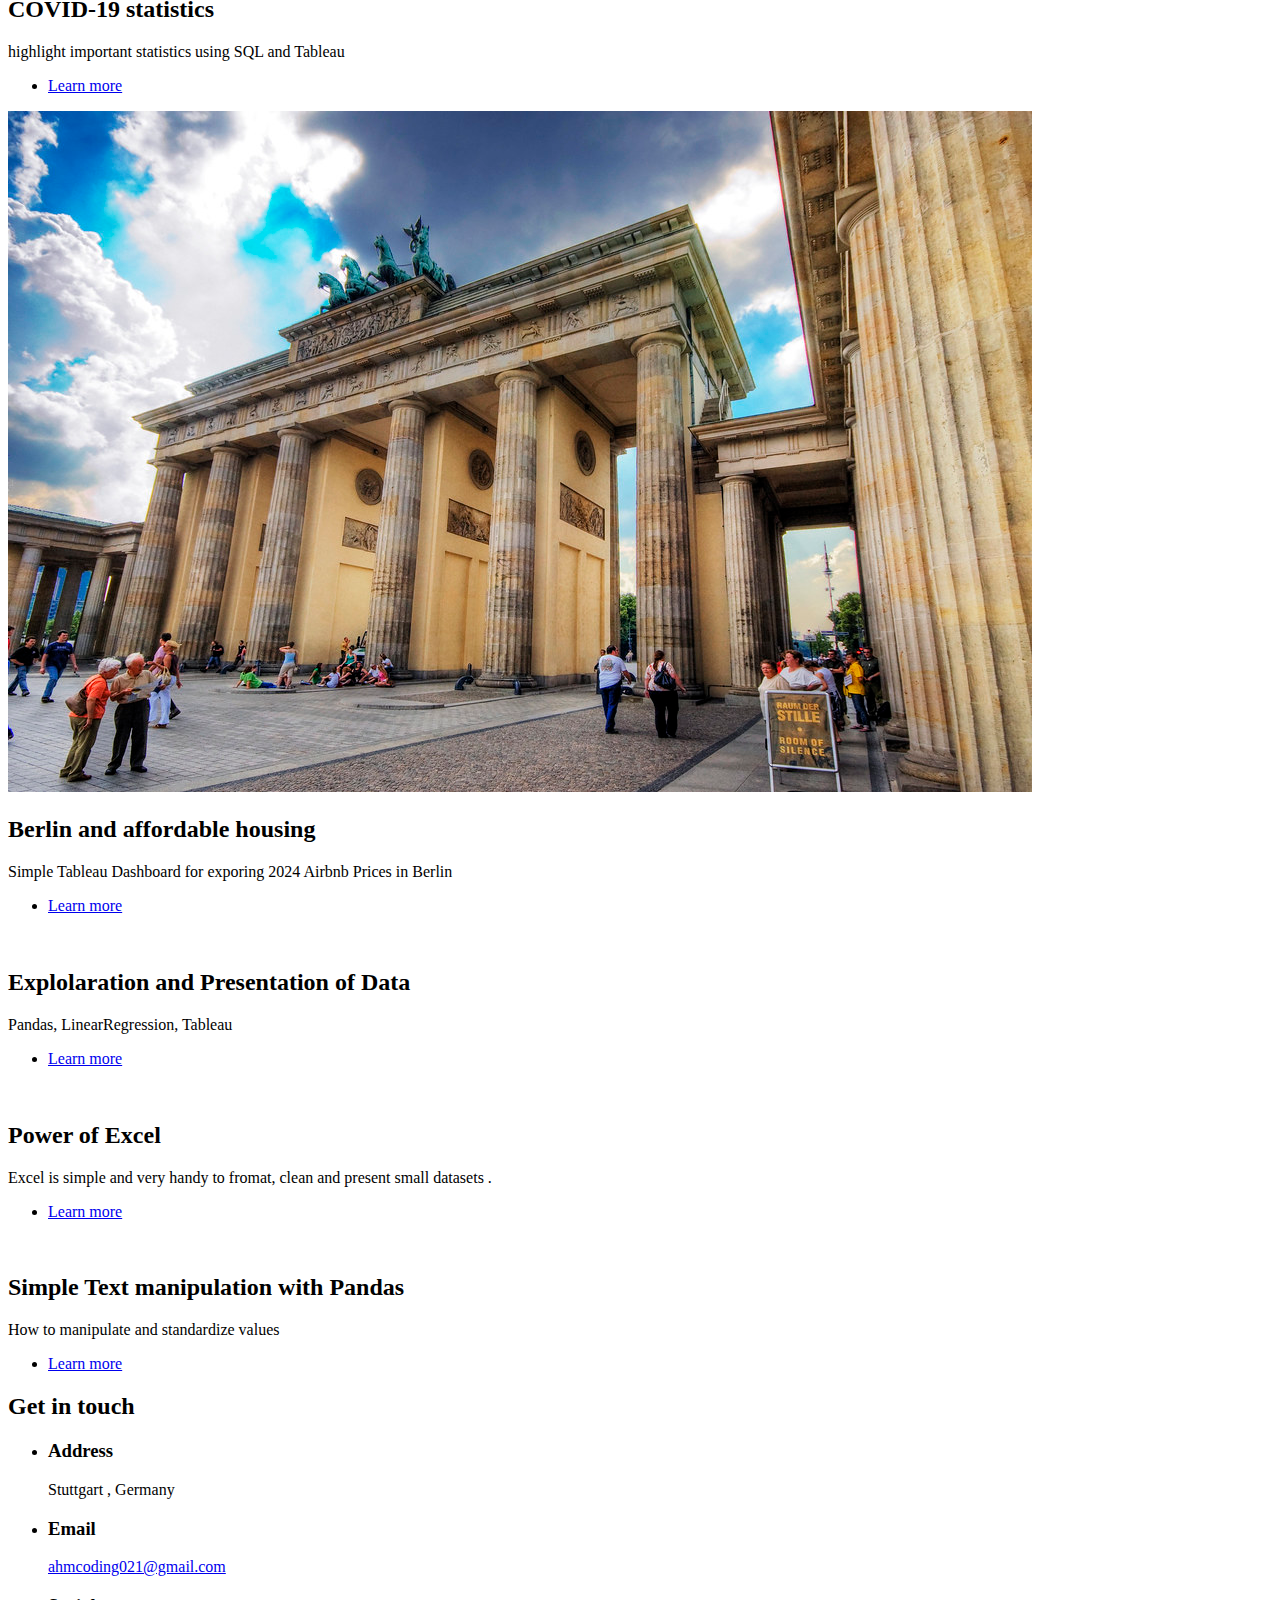
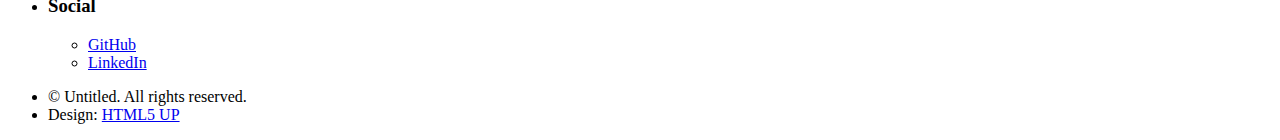
==== commit 058f918c: "Binaray LR" ====
--- a/index.html
+++ b/index.html
@@ -34,7 +34,6 @@
 
 	<!-- Wrapper -->
 	<div id="wrapper">
-
 		<!-- Intro -->
 		<section id="intro" class="wrapper style1 fullscreen fade-up">
 			<div class="inner">
@@ -57,6 +56,21 @@
 		<!-- One -->
 		<section id="one" class="wrapper style2 spotlights">
 			<section>
+				<a href="https://github.com/ahmCoding/DataUnderstanding/blob/main/LogisticRegression_v1.ipynb"
+					class="image"><img src="images/logistic_example.png" alt="" data-position="25% 25%" /></a>
+				<div class="content">
+					<div class="inner">
+						<h2>Binary Classification with Logisitc Regression and Imbalanced Data </h2>
+						<p>appropriate metrics for imbalanced learn,weighting and thresholding, resampling, no math
+							formula!</p>
+						<ul class="actions">
+							<li><a href="https://github.com/ahmCoding/DataUnderstanding/blob/main/LogisticRegression_v1.ipynb"
+									class="button">Learn more</a></li>
+						</ul>
+					</div>
+				</div>
+			</section>
+			<section>
 				<a href="https://github.com/ahmCoding/DataUnderstanding/blob/main/Plynomial_Regression.ipynb"
 					class="image"><img src="images/polynomials.svg" alt="" data-position="25% 25%" /></a>
 				<div class="content">
@@ -97,7 +111,6 @@
 					</div>
 				</div>
 			</section>
-
 			<section>
 				<a href="BerlinAirBnB.html" class="image"><img src="images/Berlin_1.jpg" alt=""
 						data-position="25% 25%" /></a>
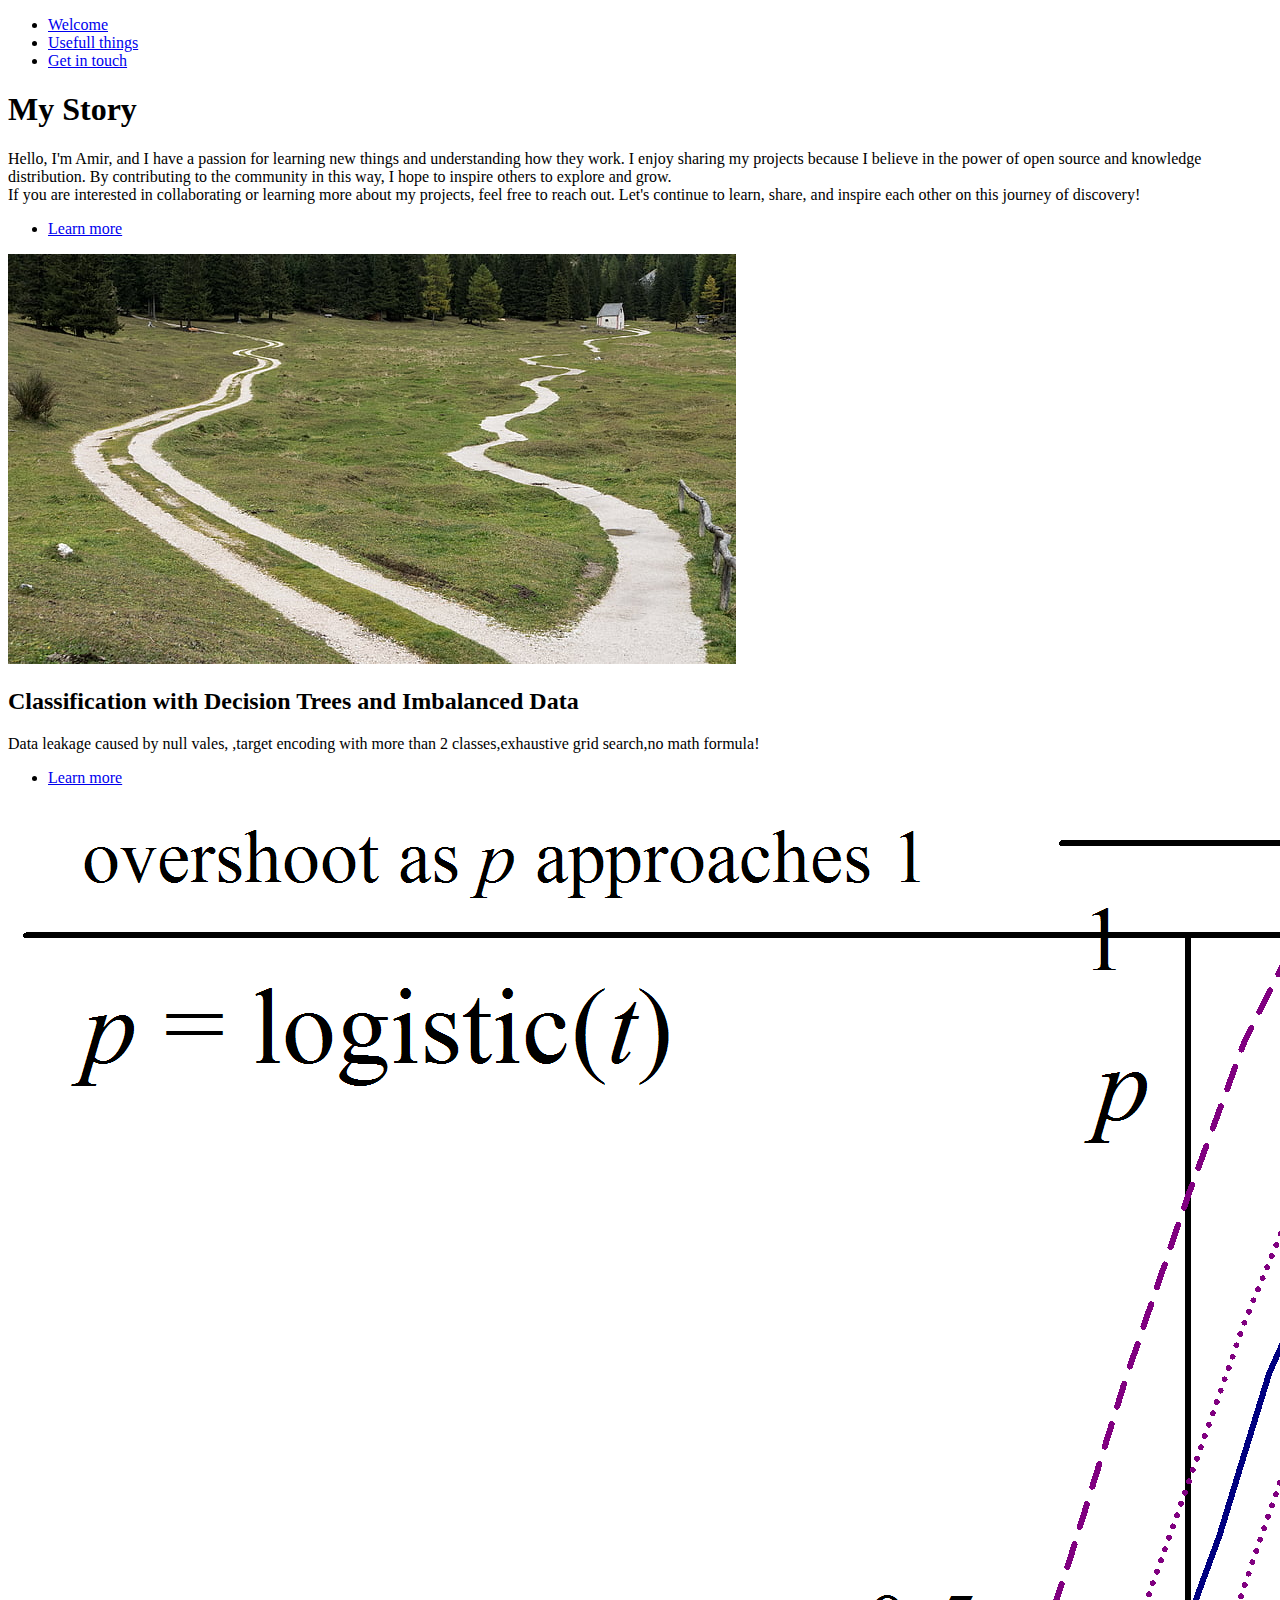
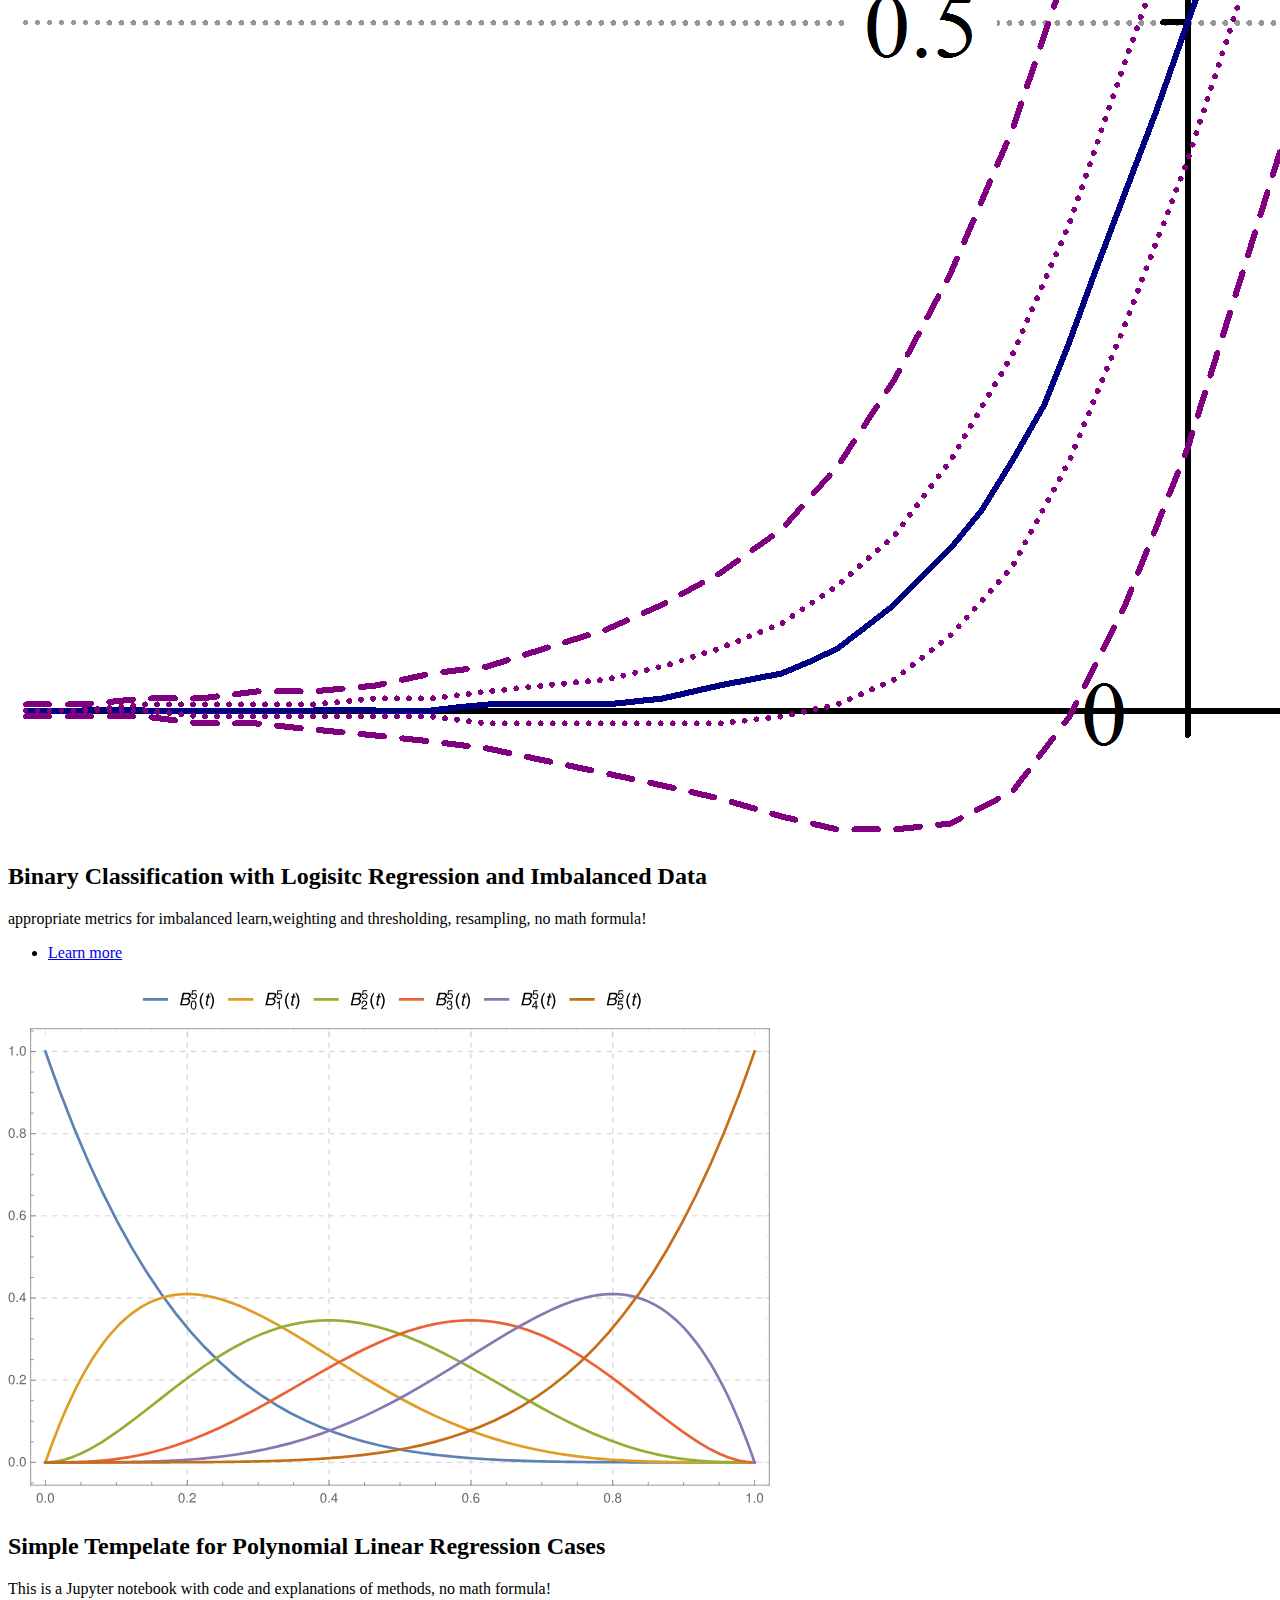
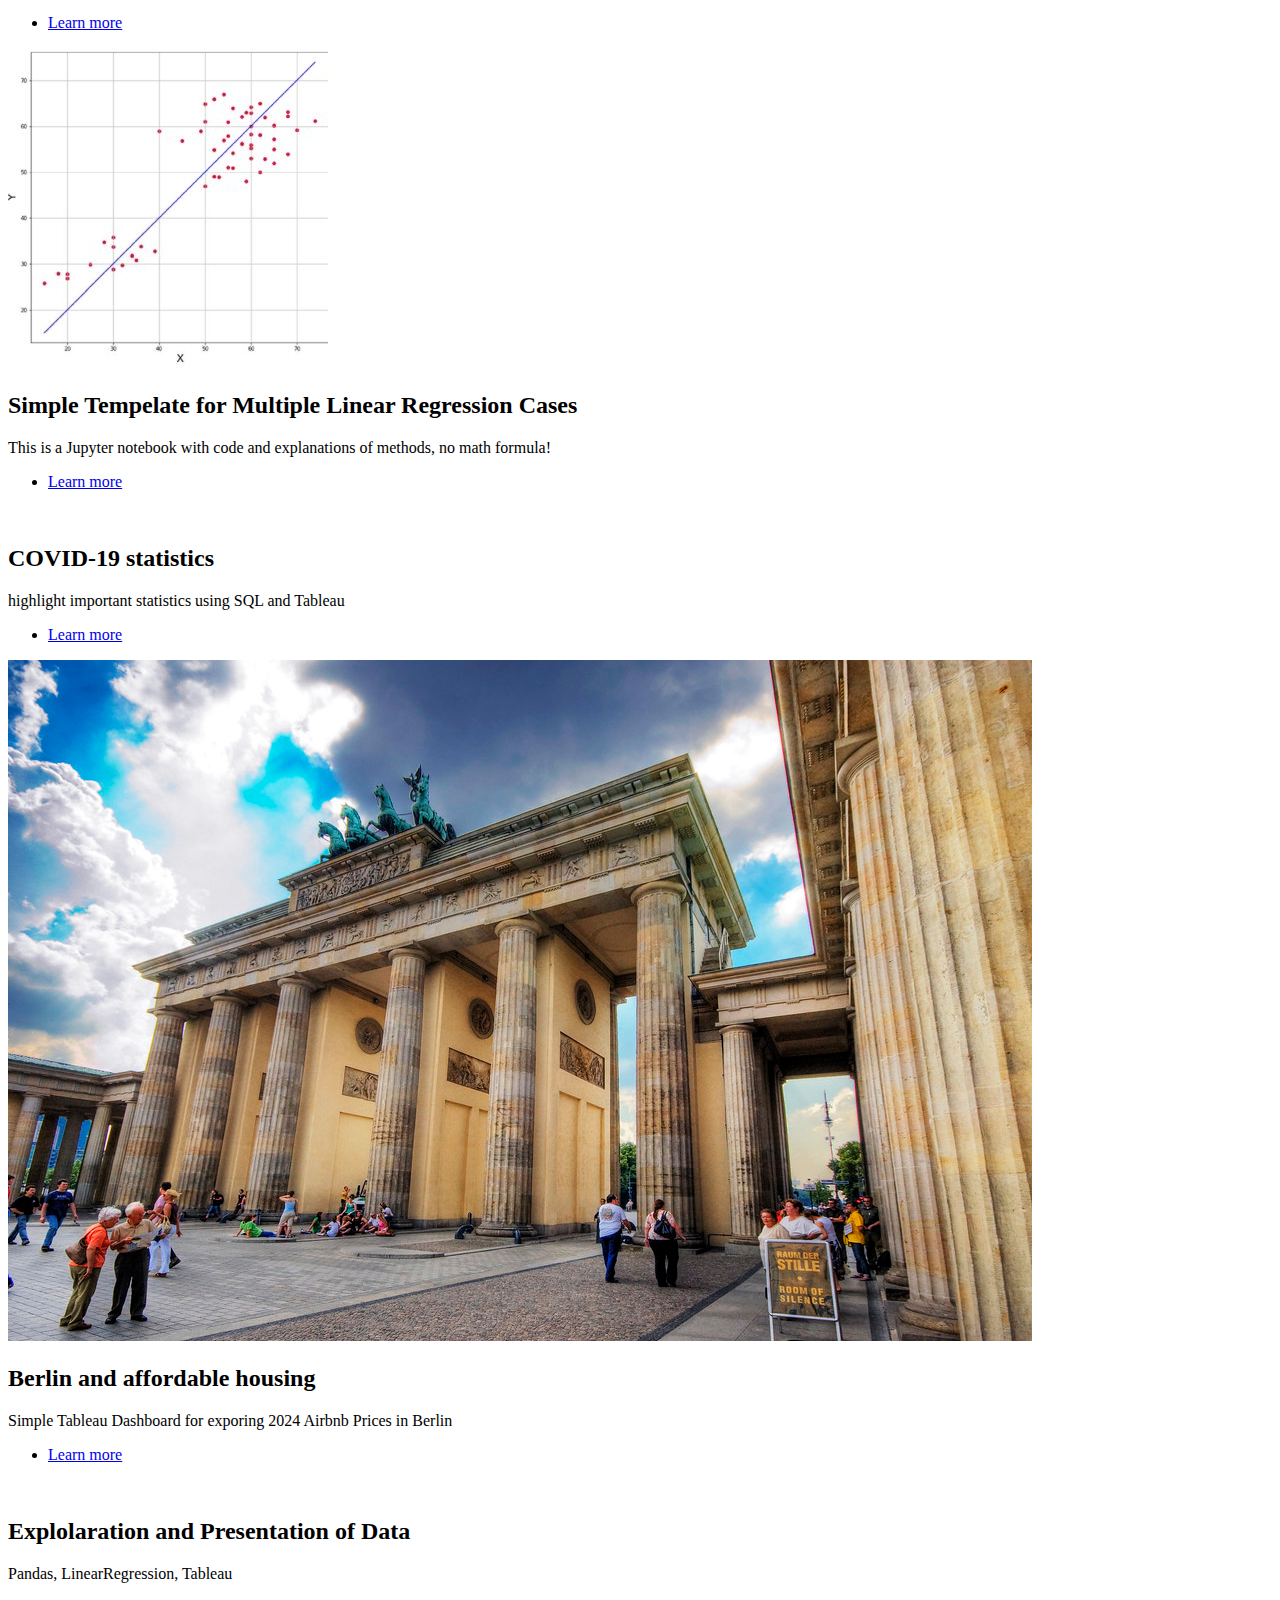
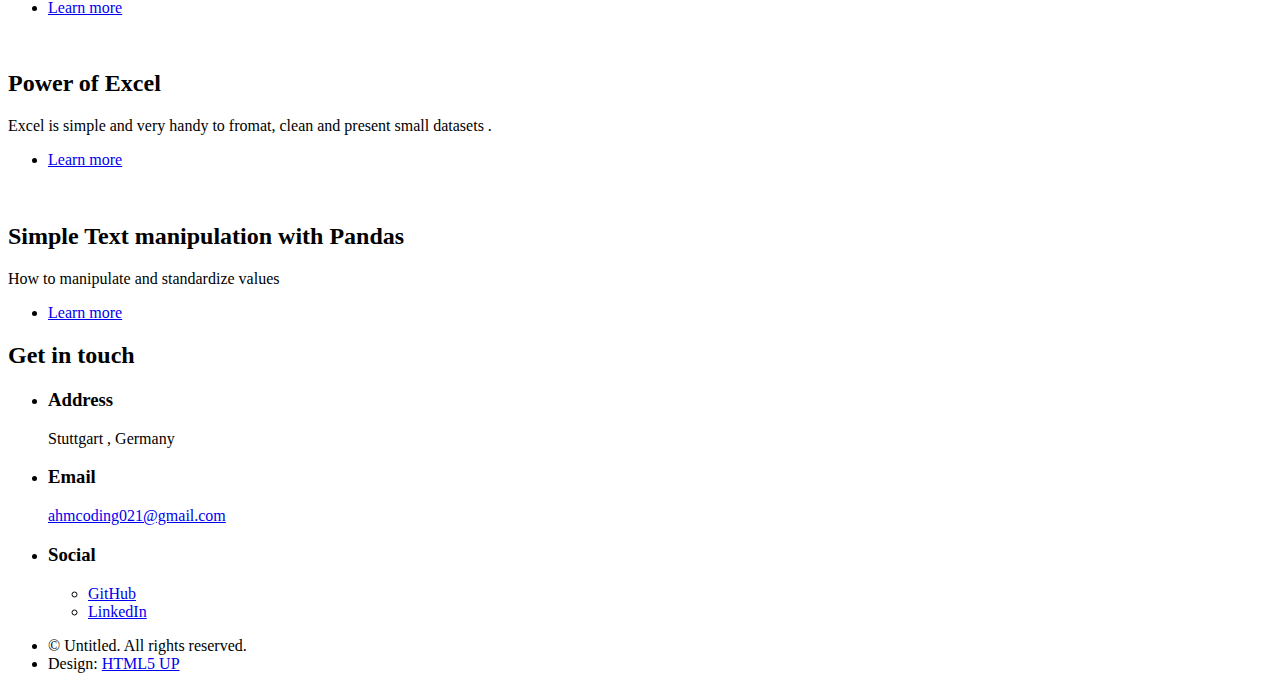
==== commit 5d312f7a: "pic" ====
--- a/index.html
+++ b/index.html
@@ -55,6 +55,21 @@
 
 		<!-- One -->
 		<section id="one" class="wrapper style2 spotlights">
+			<section>
+				<a href="https://github.com/ahmCoding/DataUnderstanding/blob/main/Classification_DecisionTree.ipynb"
+					class="image"><img src="images/DT.jpg" alt="" data-position="25% 25%" /></a>
+				<div class="content">
+					<div class="inner">
+						<h2> Classification with Decision Trees and Imbalanced Data </h2>
+						<p>Data leakage caused by null vales, ,target encoding with more than 2 classes,exhaustive grid
+							search,no math formula!</p>
+						<ul class="actions">
+							<li><a href="https://github.com/ahmCoding/DataUnderstanding/blob/main/Classification_DecisionTree.ipynb"
+									class="button">Learn more</a></li>
+						</ul>
+					</div>
+				</div>
+			</section>
 			<section>
 				<a href="https://github.com/ahmCoding/DataUnderstanding/blob/main/LogisticRegression_v1.ipynb"
 					class="image"><img src="images/logistic_example.png" alt="" data-position="25% 25%" /></a>
